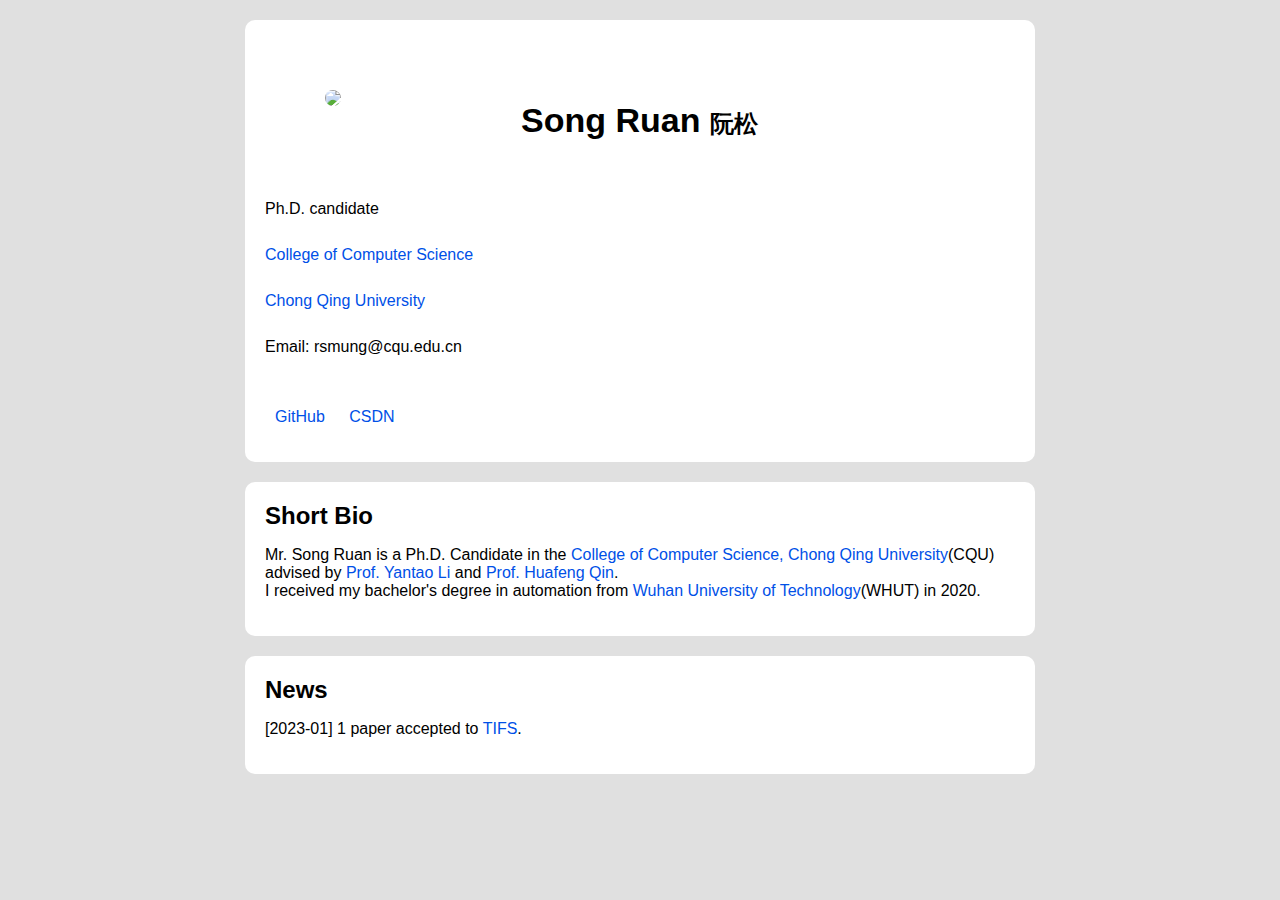
==== index.html @ ff64e6d9 "Update index.html" ====
<!DOCTYPE html>
<html lang="en">
<head>
    <meta charset="UTF-8">
    <title>Song Ruan - Homepage</title>
</head>

<link rel="stylesheet" type="text/css" href="myGlobalStyle.css">

<style>
  #sidebar{
    margin-left: 60px;
    margin-right: 180px;
    border: solid 0 black;
    float: left;
    margin-bottom: 0;
  }
  #bio{
    margin-top: 20px;
    /*text-align: center;*/
  }
  #me{
    border: 0 solid black;
    margin-bottom: 50px;
    border-radius: 10px;
  }
</style>

<body>

<div class="headerpage"></div>

<div class="container">
  <div id="sidebar">
    <img src="./images/ruansong_profile.jpg" vspace="50 px" width="250 px" id="me" itemprop="photo">
  </div>
  <div id="bio">
    <br>

    <h1>
      <span itemprop="name">Song Ruan <font size="5">阮松</font> </span>
    </h1>

    <br>

    <p style="line-height:23px;">
      Ph.D. candidate
      <br>
      <br>
      <a href="http://www.cs.cqu.edu.cn/ENGLISH/Home.htm" target="_blank">College of Computer Science</a>
      <br>
      <br>
      <a href="http://english.cqu.edu.cn/" target="_blank">Chong Qing University</a>
      <br>
      <br>
      Email: rsmung@cqu.edu.cn
      <br>
    </p>

    <br>

    <p class="external">
<!--      <a class="first">Google Scholar</a>-->
      <a href="https://github.com/RSMung" target="_blank">GitHub</a>
      <a href="https://blog.csdn.net/lvdoujack" target="_blank">CSDN</a>
    </p>
  </div>
</div>

<div class="container">
  <h2>Short Bio</h2>
  <p>
    Mr. Song Ruan is a Ph.D. Candidate
    in the<a href="http://www.cs.cqu.edu.cn/ENGLISH/Home.htm" target="_blank"> College of Computer Science, Chong Qing University</a>(CQU)
    advised by <a href="http://www.cs.cqu.edu.cn/info/1352/4237.htm" target="_blank">Prof. Yantao Li</a>
    and <a href="https://scsie2014.ctbu.edu.cn/info/1075/4027.htm" target="_blank">Prof. Huafeng Qin</a>.
    <br>
    I received my bachelor's degree in automation from <a href="http://english.whut.edu.cn/" target="_blank">Wuhan University of Technology</a>(WHUT) in 2020.
  </p>
</div>

<div class="container">
  <h2>
    News
<!--    <small><a href="https://twitter.com/liuziwei7">[Twitter]</a></small>-->
  </h2>
  <p>
    [2023-01] 1 paper accepted to <a href="https://ieeexplore.ieee.org/document/10041181" target="_blank">TIFS</a>.
</div>

<div class="footerpage"></div>

<script src="https://how2j.cn/study/jquery.min.js"></script>
<script>
  $(function(){
    /*
     * 公共部分
     * 导航栏
     */
    $(".headerpage").load("header.html");
    $(".footerpage").load("footer.html");
  });
</script>

</body>
</html>
---- myGlobalStyle.css ----
body{
    background-color: rgb(224, 224, 224);
    padding: 0;
    font-family: Arial,serif;
    font-size: 16px;
}

.container{
    width: 750px;
    margin: 20px auto;
    background-color: #fff;
    border-radius: 10px;
    padding: 20px;
    clear: both;
}

p { font-size : 16px; }
h1 { font-size : 34px;}
h2 { font-size : 24px; margin : 0; padding : 0; }
h3 { font-size : 18px; margin : 8px; padding : 0; }
a { text-decoration : none; }
a:hover { text-decoration : underline; }
a, a:visited { color : #0050e7; }
.external a { margin : 0 10px; }
.external a.first { margin : 0 10px 0 0; }
.publogo { width: 250px; margin-right : 20px; float : left; border : 0;}
.publication { clear : left; padding-bottom : 0px; }
.publication p { height : 100px; padding-top : 5px;}
.publication strong a { color : #0000A0; }
.publication .links { position : relative; top : 15px }
.publication .links a { margin-right : 20px; }
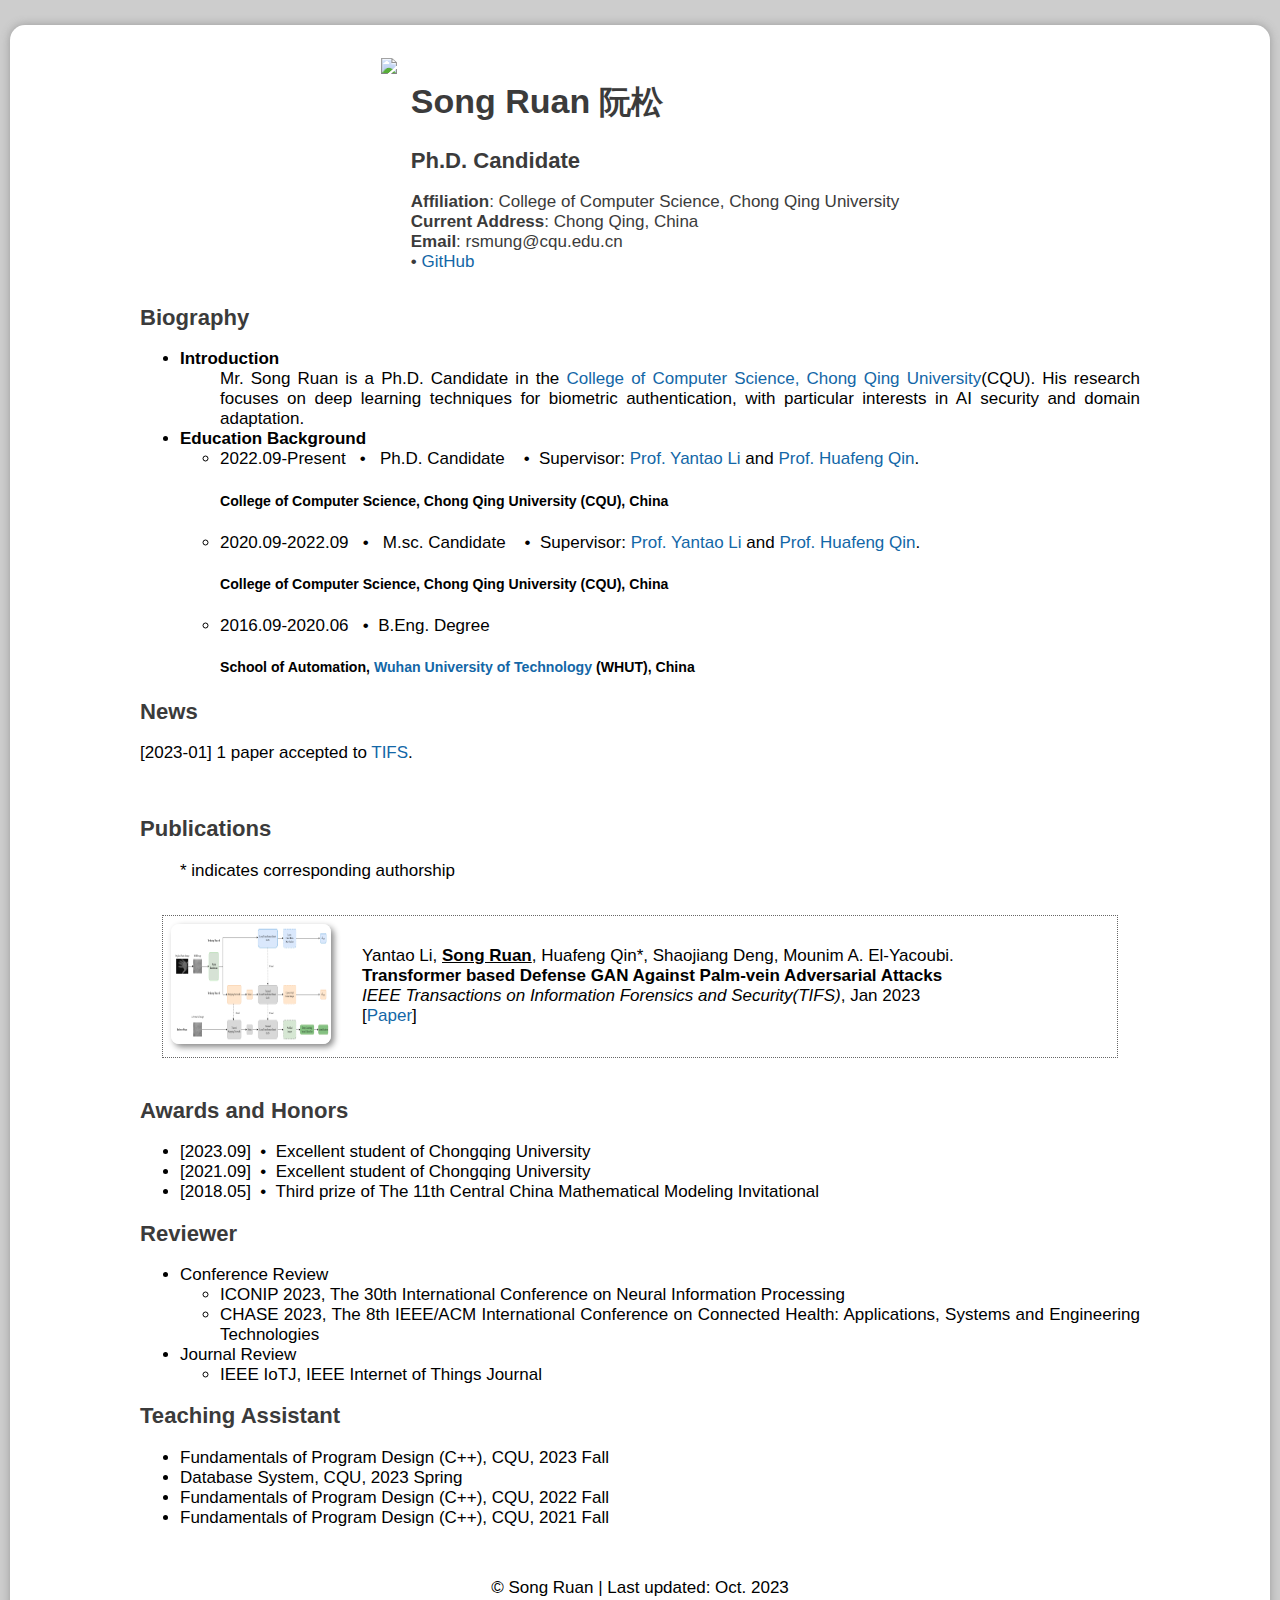
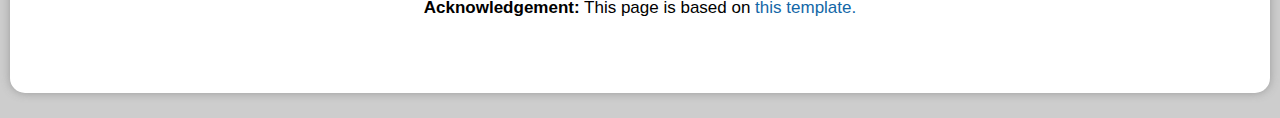
==== commit 614fe252: "update paper picture" ====
--- a/index.html
+++ b/index.html
@@ -1,106 +1,246 @@
+
+
 <!DOCTYPE html>
-<html lang="en">
-<head>
-    <meta charset="UTF-8">
-    <title>Song Ruan - Homepage</title>
+<!--
+Resume
+-->
+<html xmlns="http://www.w3.org/1999/xhtml"><head>
+    <meta http-equiv="Content-Type" content="text/html; charset=UTF-8">
+<title>Song Ruan</title>
+
+<script src="https://how2j.cn/study/js/jquery/2.0.0/jquery.min.js"></script>
+<link href="https://how2j.cn/study/css/bootstrap/3.3.6/bootstrap.min.css" rel="stylesheet">
+<script src="https://how2j.cn/study/js/bootstrap/3.3.6/bootstrap.min.js"></script>
+<style type="text/css">
+ /*@import url("http://fonts.googleapis.com/css?family=Source+Sans+Pro:300,300italic,600,600italic");*/
+
+
+body
+{
+	font-family: 'Source Sans Pro', sans-serif;
+    background-color : #CDCDCD;
+    font-size: 17px;
+}
+    .content
+	{
+    		width : 1200px;
+    		padding : 25px 30px;
+    		margin : 25px auto;
+    		background-color : #fff;
+    		box-shadow: 0px 0px 10px #999;
+    		border-radius: 15px;
+	}
+	table
+	{
+		padding: 5px;
+	}
+
+	table.pub_table,td.pub_td1,td.pub_td2
+	{
+		padding: 8px;
+		width: 1000px;
+        border-collapse: separate;
+        border-spacing: 15px;
+        margin-top: -5px;
+	}
+
+	td.pub_td1
+	{
+		width:50px;
+	}
+    td.pub_td1 img
+    {
+        height:120px;
+        width: 160px;
+    }
+
+	div#container
+	{
+		margin-left: auto;
+		margin-right: auto;
+		width: 1000px;
+		text-align: justify;
+		position: relative;
+		background-color: #FFF;
+	}
+	div#DocInfo
+	{
+		color: #3B3B3B;
+		height: 158px;
+	}
+	h4,h3,h2,h1
+	{
+		color: #3B3B3B;
+	}
+	h2
+	{
+		font-size:130%;
+	}
+	p
+	{
+		color: #5B5B5B;
+		margin-bottom: 50px;
+	}
+	p.caption
+	{
+		color: #9B9B9B;
+		text-align: left;
+		width: 600px;
+	}
+	p.caption2
+	{
+		color: #9B9B9B;
+		text-align: left;
+		width: 800px;
+	}
+	#header_img
+	{
+		position: absolute;
+		top: 0px; right: 0px;
+    }
+	a:link,a:visited
+	{
+		color: #1367a7;
+		text-decoration: none;
+	}
+
+    table.pub_table tr {
+        outline: thin dotted #666666;
+    }
+    .papericon {
+        border-radius: 8px;
+        -moz-box-shadow: 3px 3px 6px #888;
+        -webkit-box-shadow: 3px 3px 6px #888;
+        box-shadow: 3px 3px 6px #888;
+    }
+</style>
 </head>
 
-<link rel="stylesheet" type="text/css" href="myGlobalStyle.css">
-
-<style>
-  #sidebar{
-    margin-left: 60px;
-    margin-right: 180px;
-    border: solid 0 black;
-    float: left;
-    margin-bottom: 0;
-  }
-  #bio{
-    margin-top: 20px;
-    /*text-align: center;*/
-  }
-  #me{
-    border: 0 solid black;
-    margin-bottom: 50px;
-    border-radius: 10px;
-  }
-</style>
 
 <body>
-
-<div class="headerpage"></div>
-
-<div class="container">
-  <div id="sidebar">
-    <img src="./images/ruansong_profile.jpg" vspace="50 px" width="250 px" id="me" itemprop="photo">
-  </div>
-  <div id="bio">
-    <br>
-
-    <h1>
-      <span itemprop="name">Song Ruan <font size="5">阮松</font> </span>
-    </h1>
-
-    <br>
-
-    <p style="line-height:23px;">
-      Ph.D. candidate
-      <br>
-      <br>
-      <a href="http://www.cs.cqu.edu.cn/ENGLISH/Home.htm" target="_blank">College of Computer Science</a>
-      <br>
-      <br>
-      <a href="http://english.cqu.edu.cn/" target="_blank">Chong Qing University</a>
-      <br>
-      <br>
-      Email: rsmung@cqu.edu.cn
-      <br>
-    </p>
-
-    <br>
-
-    <p class="external">
-<!--      <a class="first">Google Scholar</a>-->
-      <a href="https://github.com/RSMung" target="_blank">GitHub</a>
-      <a href="https://blog.csdn.net/lvdoujack" target="_blank">CSDN</a>
-    </p>
-  </div>
-</div>
-
-<div class="container">
-  <h2>Short Bio</h2>
-  <p>
-    Mr. Song Ruan is a Ph.D. Candidate
-    in the<a href="http://www.cs.cqu.edu.cn/ENGLISH/Home.htm" target="_blank"> College of Computer Science, Chong Qing University</a>(CQU)
-    advised by <a href="http://www.cs.cqu.edu.cn/info/1352/4237.htm" target="_blank">Prof. Yantao Li</a>
-    and <a href="https://scsie2014.ctbu.edu.cn/info/1075/4027.htm" target="_blank">Prof. Huafeng Qin</a>.
-    <br>
-    I received my bachelor's degree in automation from <a href="http://english.whut.edu.cn/" target="_blank">Wuhan University of Technology</a>(WHUT) in 2020.
-  </p>
-</div>
-
-<div class="container">
-  <h2>
-    News
-<!--    <small><a href="https://twitter.com/liuziwei7">[Twitter]</a></small>-->
-  </h2>
-  <p>
-    [2023-01] 1 paper accepted to <a href="https://ieeexplore.ieee.org/document/10041181" target="_blank">TIFS</a>.
-</div>
-
-<div class="footerpage"></div>
-
-<script src="https://how2j.cn/study/jquery.min.js"></script>
-<script>
-  $(function(){
-    /*
-     * 公共部分
-     * 导航栏
-     */
-    $(".headerpage").load("header.html");
-    $(".footerpage").load("footer.html");
-  });
-</script>
-
-</body>
+<div class="content">
+	<div id="container">
+		<div align="center">
+			<table>
+			<tbody><tr>
+			<td><img id="myPicture" src="images/ruansong_profile.jpg" style="float:left; padding-right:10px" height="200px"></td>
+			<td>
+			<div id="DocInfo">
+				<h1><strong>Song Ruan</strong><font size="6"> 阮松</font></h1>
+				<h2>Ph.D. Candidate</h2>
+				<strong>Affiliation</strong>: College of Computer Science, Chong Qing University<br />
+				<strong>Current Address</strong>: Chong Qing, China<br />
+				<strong>Email</strong>: rsmung@cqu.edu.cn<br />
+		<!--							<a href="https://scholar.google.com/citations?user=xdYS1e0AAAAJ&hl=zh-CN">Google Scholar</a>-->
+		<!--							&bull; <a href="https://www.semanticscholar.org/author/Zehui-Liao/2028786413">Semantic Scholar</a>-->
+				&bull; <a href="https://github.com/RSMung">GitHub</a>
+			</div><br>
+			</td>
+			</tr>
+			</tbody>
+			</table>
+		</div>
+
+		<br>
+
+		<h2><strong>Biography</strong></h2>
+		<ul>
+			<li><strong>Introduction</strong></li>
+			<ul>
+				Mr. Song Ruan is a Ph.D. Candidate
+				in the<a href="http://www.cs.cqu.edu.cn/ENGLISH/Home.htm" target="_blank"> College of Computer Science, Chong Qing University</a>(CQU).
+				His research focuses on deep learning techniques for biometric authentication, with particular interests in AI security and domain adaptation.
+				<br>
+			</ul>
+			<li><strong>Education Background</strong></li>
+			<ul>
+				<li>2022.09-Present &nbsp; &bull;&nbsp;&nbsp; Ph.D. Candidate &nbsp;  &nbsp;&bull;&nbsp; Supervisor: <a href="http://www.cs.cqu.edu.cn/info/1352/4237.htm" target="_blank">Prof. Yantao Li</a> and <a href="https://scsie2014.ctbu.edu.cn/info/1075/4027.htm" target="_blank">Prof. Huafeng Qin</a>.<br></li>
+				<h5>College of Computer Science, Chong Qing University (CQU), China</h5>
+				<li>2020.09-2022.09 &nbsp; &bull;&nbsp;&nbsp; M.sc. Candidate &nbsp;  &nbsp;&bull;&nbsp; Supervisor: <a href="http://www.cs.cqu.edu.cn/info/1352/4237.htm" target="_blank">Prof. Yantao Li</a> and <a href="https://scsie2014.ctbu.edu.cn/info/1075/4027.htm" target="_blank">Prof. Huafeng Qin</a>.<br></li>
+				<h5>College of Computer Science, Chong Qing University (CQU), China</h5>
+				<li>2016.09-2020.06 &nbsp; &bull;&nbsp; B.Eng. Degree</li>
+					<h5>School of Automation, <a href="http://english.whut.edu.cn/" target="_blank">Wuhan University of Technology</a> (WHUT), China</h5>
+			</ul>
+		<!--		<li><strong>Internship Experience</strong></li>-->
+		<!--			<ul>-->
+		<!--			<li></li>-->
+		<!--			</ul>-->
+		</ul>
+
+		<h2><strong>News</strong></h2>
+		<div style="height: 35px; overflow: auto;">
+			<li>[2023-01] 1 paper accepted to <a href="https://ieeexplore.ieee.org/document/10041181" target="_blank">TIFS</a>.</li>
+			</ul>
+		</div>
+
+		<br>
+
+		<h2><strong>Publications </strong></h2>
+		<ul>
+			* indicates corresponding authorship
+		</ul>
+		<table class="pub_table" >
+			<tbody>
+				<tr>
+					<td class="pub_td1"><img src="images/TIFS2023-3.png" class="papericon"></td>
+					<td class="pub_td2">
+						Yantao Li, <u><strong>Song Ruan</strong></u>, Huafeng Qin*, Shaojiang Deng, Mounim A. El-Yacoubi.<br>
+						<b>Transformer based Defense GAN Against Palm-vein Adversarial Attacks</b><br>
+						 <i>IEEE Transactions on Information Forensics and Security(TIFS)</i>, Jan 2023<br>
+						[<a href="https://ieeexplore.ieee.org/document/10041181" target="_blank">Paper</a>]
+	<!--					, <a href="https://github.com/axz520/URL">Code</a>-->
+					</td>
+				</tr>
+			</tbody>
+		</table>
+
+
+<!--	<h2><strong>Patents</strong></h2>-->
+<!--        <ul>-->
+<!--			<li>Yong Xia, <u>Zehui Liao</u>, and Yutong Xie. A Medical Image Classification Method for Learning with Ambiguously-labeled Data. Chinese Patent ZL202110203910.X, issued on 2022/11/29.</li>-->
+<!--		</ul>-->
+
+		<h2><strong>Awards and Honors</strong></h2>
+		<ul>
+			<li>[2023.09]  &nbsp;&bull;&nbsp; Excellent student of Chongqing University </li>
+			<li>[2021.09]  &nbsp;&bull;&nbsp; Excellent student of Chongqing University </li>
+			<li>[2018.05]  &nbsp;&bull;&nbsp; Third prize of The 11th Central China Mathematical Modeling Invitational </li>
+		</ul>
+
+		<h2><strong>Reviewer</strong></h2>
+		<ul>
+			<li>Conference Review</li>
+			<ul>
+				<li>ICONIP 2023, The 30th International Conference on Neural Information Processing</li>
+				<li>CHASE 2023, The 8th IEEE/ACM International Conference on Connected Health: Applications, Systems and Engineering Technologies</li>
+			</ul>
+			<li>Journal Review</li>
+			<ul>
+				<li>
+					IEEE IoTJ, IEEE Internet of Things Journal
+				</li>
+			</ul>
+		</ul>
+
+		<h2><strong>Teaching Assistant</strong></h2>
+		<ul>
+			<li>Fundamentals of Program Design (C++), CQU, 2023 Fall</li>
+			<li>Database System, CQU, 2023 Spring</li>
+			<li>Fundamentals of Program Design (C++), CQU, 2022 Fall</li>
+			<li>Fundamentals of Program Design (C++), CQU, 2021 Fall</li>
+		</ul>
+
+		<p>
+			<div align="center">
+	<!--			<td><div id="clustrmaps-widget" style="width:40%">-->
+	<!--			<script type="text/javascript" id="clustrmaps" src="//clustrmaps.com/map_v2.js?d=3oEqJsYfiOcdbboZSNw7vF51Tg07i-AMnmtYt_vxKlU&cl=ffffff&w=a"></script>-->
+	<!--			</div></td>-->
+				&copy; Song Ruan | Last updated: Oct. 2023
+					<div class="text">
+						<b>Acknowledgement:</b> This page is based on <a href="https://ycwu1997.github.io/eli/">this template.</a></a>
+					</div>
+			</div>
+		</p>
+	</div>
+</div></body>
 </html>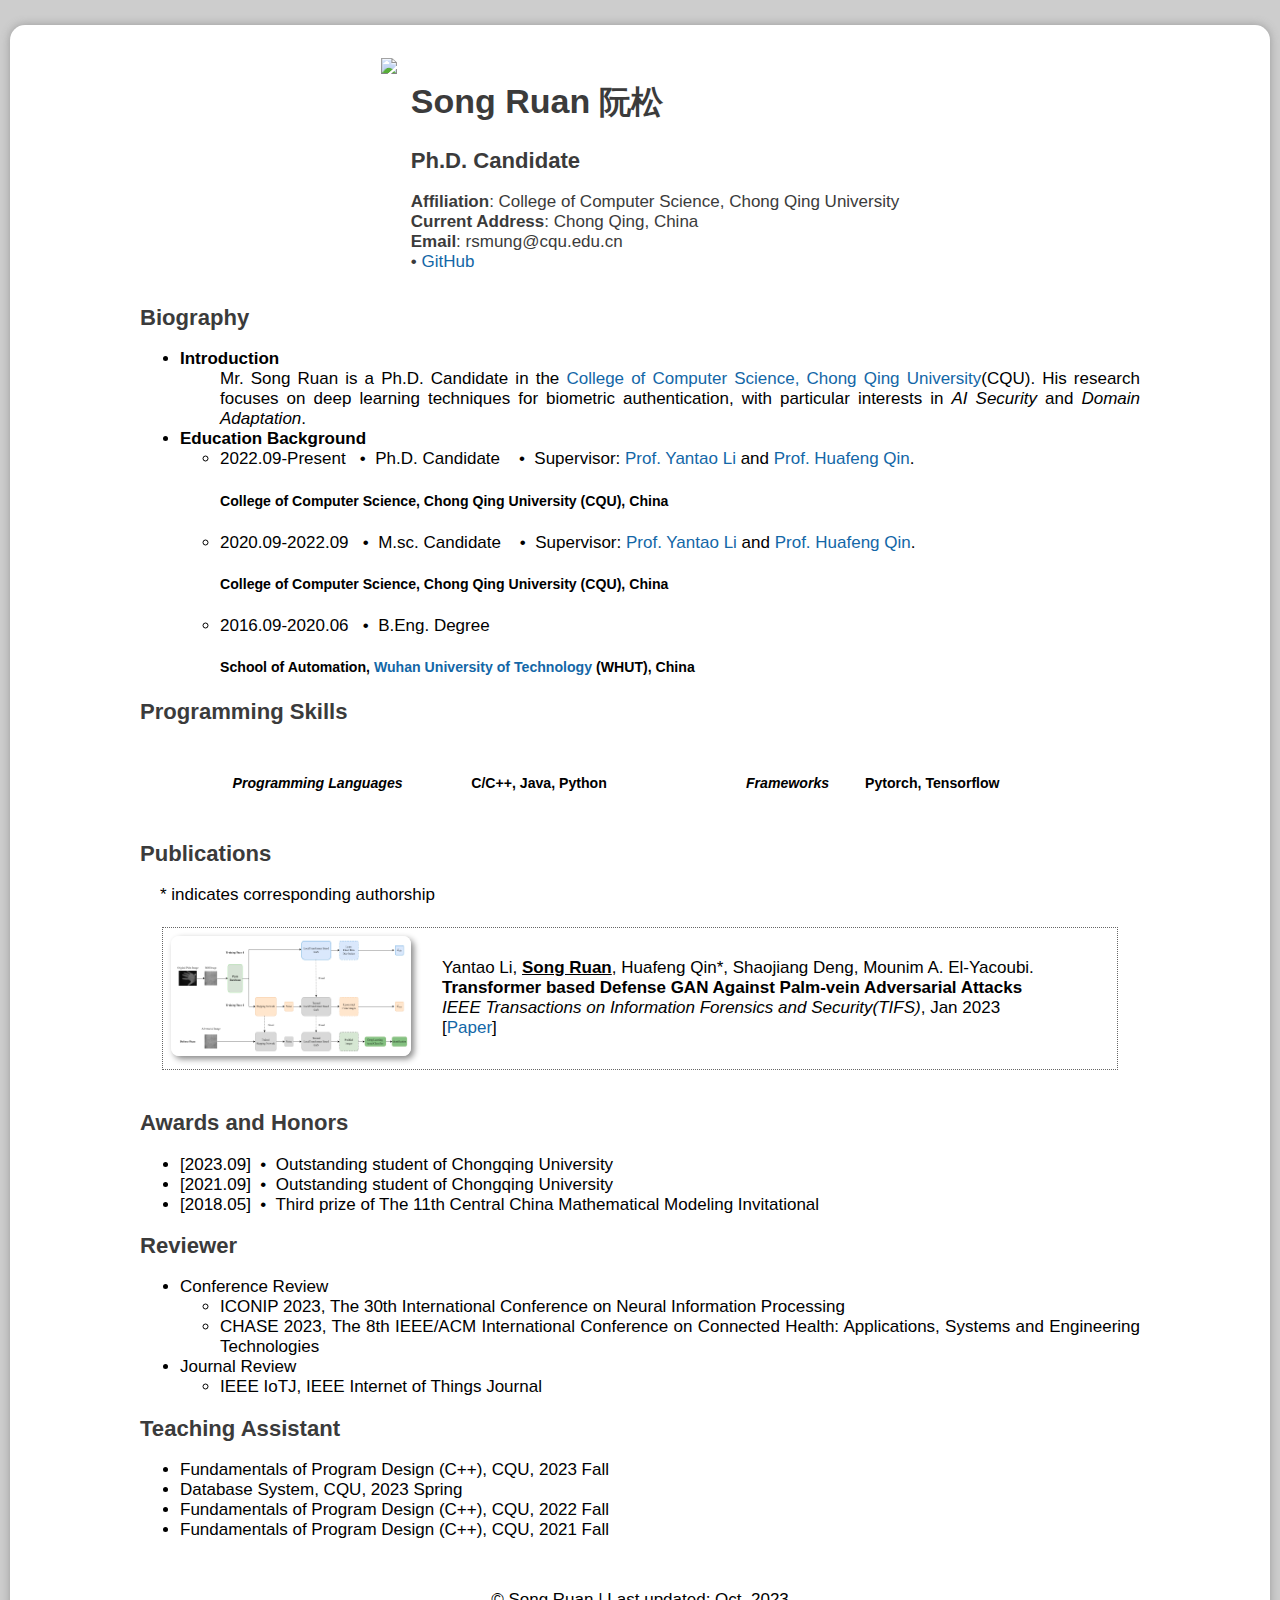
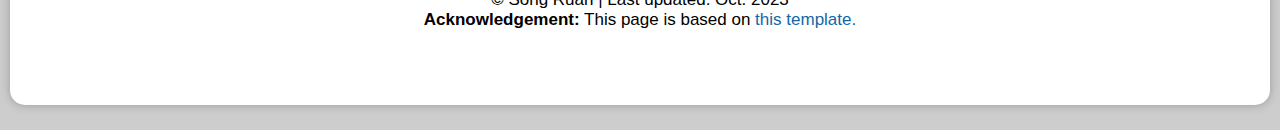
==== commit 531489c0: "Update index.html" ====
--- a/index.html
+++ b/index.html
@@ -41,18 +41,13 @@
 		width: 1000px;
         border-collapse: separate;
         border-spacing: 15px;
-        margin-top: -5px;
+        /*margin-top: -5px;*/
 	}
 
 	td.pub_td1
 	{
 		width:50px;
 	}
-    td.pub_td1 img
-    {
-        height:120px;
-        width: 160px;
-    }
 
 	div#container
 	{
@@ -149,14 +144,14 @@
 			<ul>
 				Mr. Song Ruan is a Ph.D. Candidate
 				in the<a href="http://www.cs.cqu.edu.cn/ENGLISH/Home.htm" target="_blank"> College of Computer Science, Chong Qing University</a>(CQU).
-				His research focuses on deep learning techniques for biometric authentication, with particular interests in AI security and domain adaptation.
+				His research focuses on deep learning techniques for biometric authentication, with particular interests in <i>AI Security</i> and <i>Domain Adaptation</i>.
 				<br>
 			</ul>
 			<li><strong>Education Background</strong></li>
 			<ul>
-				<li>2022.09-Present &nbsp; &bull;&nbsp;&nbsp; Ph.D. Candidate &nbsp;  &nbsp;&bull;&nbsp; Supervisor: <a href="http://www.cs.cqu.edu.cn/info/1352/4237.htm" target="_blank">Prof. Yantao Li</a> and <a href="https://scsie2014.ctbu.edu.cn/info/1075/4027.htm" target="_blank">Prof. Huafeng Qin</a>.<br></li>
+				<li>2022.09-Present &nbsp; &bull;&nbsp; Ph.D. Candidate &nbsp;  &nbsp;&bull;&nbsp; Supervisor: <a href="http://www.cs.cqu.edu.cn/info/1352/4237.htm" target="_blank">Prof. Yantao Li</a> and <a href="https://scsie2014.ctbu.edu.cn/info/1075/4027.htm" target="_blank">Prof. Huafeng Qin</a>.<br></li>
 				<h5>College of Computer Science, Chong Qing University (CQU), China</h5>
-				<li>2020.09-2022.09 &nbsp; &bull;&nbsp;&nbsp; M.sc. Candidate &nbsp;  &nbsp;&bull;&nbsp; Supervisor: <a href="http://www.cs.cqu.edu.cn/info/1352/4237.htm" target="_blank">Prof. Yantao Li</a> and <a href="https://scsie2014.ctbu.edu.cn/info/1075/4027.htm" target="_blank">Prof. Huafeng Qin</a>.<br></li>
+				<li>2020.09-2022.09 &nbsp; &bull;&nbsp; M.sc. Candidate &nbsp;  &nbsp;&bull;&nbsp; Supervisor: <a href="http://www.cs.cqu.edu.cn/info/1352/4237.htm" target="_blank">Prof. Yantao Li</a> and <a href="https://scsie2014.ctbu.edu.cn/info/1075/4027.htm" target="_blank">Prof. Huafeng Qin</a>.<br></li>
 				<h5>College of Computer Science, Chong Qing University (CQU), China</h5>
 				<li>2016.09-2020.06 &nbsp; &bull;&nbsp; B.Eng. Degree</li>
 					<h5>School of Automation, <a href="http://english.whut.edu.cn/" target="_blank">Wuhan University of Technology</a> (WHUT), China</h5>
@@ -167,22 +162,34 @@
 		<!--			</ul>-->
 		</ul>
 
-		<h2><strong>News</strong></h2>
-		<div style="height: 35px; overflow: auto;">
-			<li>[2023-01] 1 paper accepted to <a href="https://ieeexplore.ieee.org/document/10041181" target="_blank">TIFS</a>.</li>
-			</ul>
-		</div>
-
-		<br>
+<!--		<h2><strong>News</strong></h2>-->
+<!--		<div style="height: 35px; overflow: auto;">-->
+<!--			<li>[2023-01] 1 paper accepted to <a href="https://ieeexplore.ieee.org/document/10041181" target="_blank">TIFS</a>.</li>-->
+<!--			</ul>-->
+<!--		</div>-->
+
+		<h2><strong>Programming Skills</strong></h2>
+		<table style="width:950px; margin-left: 20px; ">
+<!--			<tr>-->
+<!--				<td rowspan="2" style="text-align: center"><h5><i><strong>Programming<br>Languages</strong></i></h5></td>-->
+<!--				<td rowspan="2"><h5>C/C++, Java, Python</h5></td>-->
+<!--				<td rowspan="2" style="text-align: center"><h5><i><strong>Frameworks</strong></i></h5></td>-->
+<!--				<td rowspan="2"><h5>Pytorch, Tensorflow</h5></td>-->
+<!--			</tr>-->
+			<tr>
+				<td style="text-align: center"><h5><i><strong>Programming Languages</strong></i></h5></td>
+				<td><h5>C/C++, Java, Python</h5></td>
+				<td style="text-align: center"><h5><i><strong>Frameworks</strong></i></h5></td>
+				<td><h5>Pytorch, Tensorflow</h5></td>
+			</tr>
+		</table>
 
 		<h2><strong>Publications </strong></h2>
-		<ul>
-			* indicates corresponding authorship
-		</ul>
+		<div style="margin-left: 20px">* indicates corresponding authorship</div>
 		<table class="pub_table" >
 			<tbody>
 				<tr>
-					<td class="pub_td1"><img src="images/TIFS2023-3.png" class="papericon"></td>
+					<td class="pub_td1"><img width="240px" height="120px" src="images/TIFS2023-3.png" class="papericon"></td>
 					<td class="pub_td2">
 						Yantao Li, <u><strong>Song Ruan</strong></u>, Huafeng Qin*, Shaojiang Deng, Mounim A. El-Yacoubi.<br>
 						<b>Transformer based Defense GAN Against Palm-vein Adversarial Attacks</b><br>
@@ -202,8 +209,8 @@
 
 		<h2><strong>Awards and Honors</strong></h2>
 		<ul>
-			<li>[2023.09]  &nbsp;&bull;&nbsp; Excellent student of Chongqing University </li>
-			<li>[2021.09]  &nbsp;&bull;&nbsp; Excellent student of Chongqing University </li>
+			<li>[2023.09]  &nbsp;&bull;&nbsp; Outstanding student of Chongqing University </li>
+			<li>[2021.09]  &nbsp;&bull;&nbsp; Outstanding student of Chongqing University </li>
 			<li>[2018.05]  &nbsp;&bull;&nbsp; Third prize of The 11th Central China Mathematical Modeling Invitational </li>
 		</ul>
 
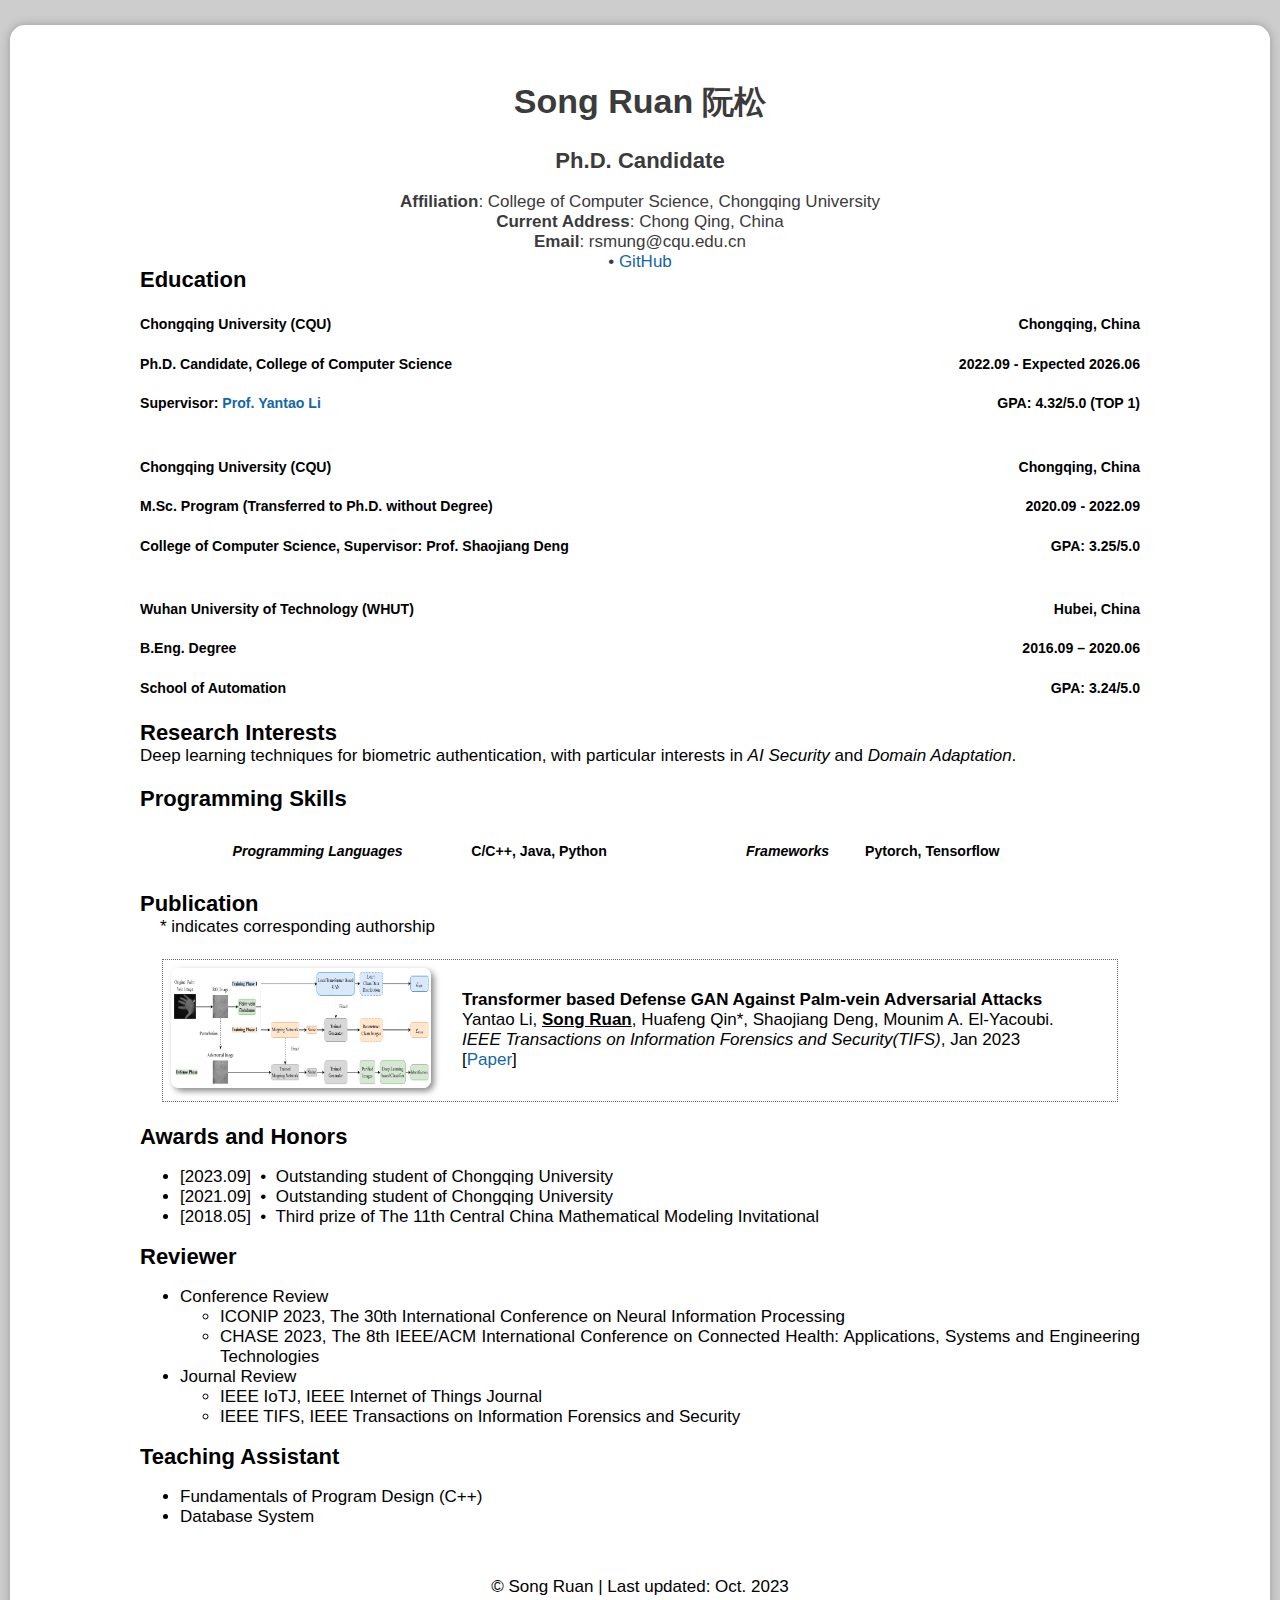
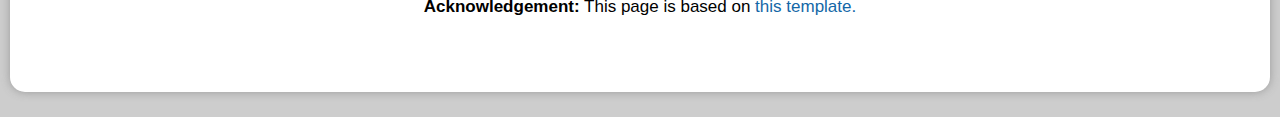
==== commit 97f76269: "update index.html" ====
--- a/index.html
+++ b/index.html
@@ -6,7 +6,7 @@
 -->
 <html xmlns="http://www.w3.org/1999/xhtml"><head>
     <meta http-equiv="Content-Type" content="text/html; charset=UTF-8">
-<title>Song Ruan</title>
+<title>Song Ruan's Homepage</title>
 
 <script src="https://how2j.cn/study/js/jquery/2.0.0/jquery.min.js"></script>
 <link href="https://how2j.cn/study/css/bootstrap/3.3.6/bootstrap.min.css" rel="stylesheet">
@@ -108,6 +108,22 @@
         -webkit-box-shadow: 3px 3px 6px #888;
         box-shadow: 3px 3px 6px #888;
     }
+	.sep_container{
+		/*border: 1px black solid;*/
+		display: flex;
+	}
+	.sep_container_left{
+		flex: 2;
+		text-align: left;
+	}
+ 	.sep_container_right{
+		flex: 1;
+		text-align: right;
+	 }
+	.section_title{
+		font-size: 22px;
+		font-weight: 700;/*加粗*/
+	}
 </style>
 </head>
 
@@ -118,12 +134,12 @@
 		<div align="center">
 			<table>
 			<tbody><tr>
-			<td><img id="myPicture" src="images/ruansong_profile.jpg" style="float:left; padding-right:10px" height="200px"></td>
+<!--			<td><img id="myPicture" src="images/ruansong_profile.jpg" style="float:left; padding-right:10px" height="200px"></td>-->
 			<td>
-			<div id="DocInfo">
+			<div id="DocInfo" align="center">
 				<h1><strong>Song Ruan</strong><font size="6"> 阮松</font></h1>
 				<h2>Ph.D. Candidate</h2>
-				<strong>Affiliation</strong>: College of Computer Science, Chong Qing University<br />
+				<strong>Affiliation</strong>: College of Computer Science, Chongqing University<br />
 				<strong>Current Address</strong>: Chong Qing, China<br />
 				<strong>Email</strong>: rsmung@cqu.edu.cn<br />
 		<!--							<a href="https://scholar.google.com/citations?user=xdYS1e0AAAAJ&hl=zh-CN">Google Scholar</a>-->
@@ -136,31 +152,85 @@
 			</table>
 		</div>
 
-		<br>
-
-		<h2><strong>Biography</strong></h2>
-		<ul>
-			<li><strong>Introduction</strong></li>
-			<ul>
-				Mr. Song Ruan is a Ph.D. Candidate
-				in the<a href="http://www.cs.cqu.edu.cn/ENGLISH/Home.htm" target="_blank"> College of Computer Science, Chong Qing University</a>(CQU).
-				His research focuses on deep learning techniques for biometric authentication, with particular interests in <i>AI Security</i> and <i>Domain Adaptation</i>.
-				<br>
-			</ul>
-			<li><strong>Education Background</strong></li>
-			<ul>
-				<li>2022.09-Present &nbsp; &bull;&nbsp; Ph.D. Candidate &nbsp;  &nbsp;&bull;&nbsp; Supervisor: <a href="http://www.cs.cqu.edu.cn/info/1352/4237.htm" target="_blank">Prof. Yantao Li</a> and <a href="https://scsie2014.ctbu.edu.cn/info/1075/4027.htm" target="_blank">Prof. Huafeng Qin</a>.<br></li>
-				<h5>College of Computer Science, Chong Qing University (CQU), China</h5>
-				<li>2020.09-2022.09 &nbsp; &bull;&nbsp; M.sc. Candidate &nbsp;  &nbsp;&bull;&nbsp; Supervisor: <a href="http://www.cs.cqu.edu.cn/info/1352/4237.htm" target="_blank">Prof. Yantao Li</a> and <a href="https://scsie2014.ctbu.edu.cn/info/1075/4027.htm" target="_blank">Prof. Huafeng Qin</a>.<br></li>
-				<h5>College of Computer Science, Chong Qing University (CQU), China</h5>
-				<li>2016.09-2020.06 &nbsp; &bull;&nbsp; B.Eng. Degree</li>
-					<h5>School of Automation, <a href="http://english.whut.edu.cn/" target="_blank">Wuhan University of Technology</a> (WHUT), China</h5>
-			</ul>
-		<!--		<li><strong>Internship Experience</strong></li>-->
-		<!--			<ul>-->
-		<!--			<li></li>-->
-		<!--			</ul>-->
-		</ul>
+		<div class="section_title">Education</div>
+		<div>
+			<!--Ph.D.-->
+			<div class="sep_container">
+				<div class="sep_container_left"><h5><strong>Chongqing University (CQU)</strong></h5></div>
+				<div class="sep_container_right"><h5>Chongqing, China</h5></div>
+			</div>
+
+			<div class="sep_container">
+				<h5 class="sep_container_left" style=" margin-top: 0;">
+					<strong>Ph.D. Candidate</strong>,  College of Computer Science
+				</h5>
+				<h5 class="sep_container_right" style=" margin-top: 0;">
+					2022.09 - Expected 2026.06
+				</h5>
+			</div>
+
+			<div class="sep_container">
+				<h5 class="sep_container_left" style=" margin-top: 0;">
+					Supervisor: <a href="http://www.cs.cqu.edu.cn/info/1352/4237.htm" target="_blank">Prof. Yantao Li</a>
+				</h5>
+				<h5 class="sep_container_right" style=" margin-top: 0;">
+					GPA: 4.32/5.0 <strong>(TOP 1)</strong>
+				</h5>
+			</div>
+
+			<!--M.Sc-->
+			<div class="sep_container">
+				<div class="sep_container_left"><h5><strong>Chongqing University (CQU)</strong></h5></div>
+				<div class="sep_container_right"><h5>Chongqing, China</h5></div>
+			</div>
+
+			<div class="sep_container">
+				<h5 class="sep_container_left" style=" margin-top: 0;">
+					<strong>M.Sc. Program (Transferred to Ph.D. without Degree)</strong>
+				</h5>
+				<h5 class="sep_container_right" style=" margin-top: 0;">
+					2020.09 - 2022.09
+				</h5>
+			</div>
+
+			<div class="sep_container">
+				<h5 class="sep_container_left" style=" margin-top: 0;">
+					College of Computer Science, Supervisor: Prof. Shaojiang Deng
+				</h5>
+				<h5 class="sep_container_right" style=" margin-top: 0;">
+					GPA: 3.25/5.0
+				</h5>
+			</div>
+
+			<!--bachelor-->
+			<div class="sep_container">
+				<div class="sep_container_left"><h5><strong>Wuhan University of Technology (WHUT)</strong></h5></div>
+				<div class="sep_container_right"><h5>Hubei, China</h5></div>
+			</div>
+
+			<div class="sep_container">
+				<h5 class="sep_container_left" style=" margin-top: 0;">
+					<strong>B.Eng. Degree</strong>
+				</h5>
+				<h5 class="sep_container_right" style=" margin-top: 0;">
+					2016.09 – 2020.06
+				</h5>
+			</div>
+
+			<div class="sep_container">
+				<h5 class="sep_container_left" style=" margin-top: 0;">
+					School of Automation
+				</h5>
+				<h5 class="sep_container_right" style=" margin-top: 0;">
+					GPA: 3.24/5.0
+				</h5>
+			</div>
+		</div>
+
+		<div class="section_title">Research Interests</div>
+		<div>
+			Deep learning techniques for biometric authentication, with particular interests in <i>AI Security</i> and <i>Domain Adaptation</i>.
+		</div>
 
 <!--		<h2><strong>News</strong></h2>-->
 <!--		<div style="height: 35px; overflow: auto;">-->
@@ -168,8 +238,10 @@
 <!--			</ul>-->
 <!--		</div>-->
 
-		<h2><strong>Programming Skills</strong></h2>
-		<table style="width:950px; margin-left: 20px; ">
+		<br>
+
+		<div class="section_title">Programming Skills</div>
+		<table style="width:950px; margin-left: 20px;">
 <!--			<tr>-->
 <!--				<td rowspan="2" style="text-align: center"><h5><i><strong>Programming<br>Languages</strong></i></h5></td>-->
 <!--				<td rowspan="2"><h5>C/C++, Java, Python</h5></td>-->
@@ -184,15 +256,15 @@
 			</tr>
 		</table>
 
-		<h2><strong>Publications </strong></h2>
+		<div class="section_title">Publication</div>
 		<div style="margin-left: 20px">* indicates corresponding authorship</div>
 		<table class="pub_table" >
 			<tbody>
 				<tr>
-					<td class="pub_td1"><img width="240px" height="120px" src="images/TIFS2023-3.png" class="papericon"></td>
+					<td class="pub_td1"><img width="260px" height="120px" src="images/TIFS2023-2.png" class="papericon"></td>
 					<td class="pub_td2">
+						<b>Transformer based Defense GAN Against Palm-vein Adversarial Attacks</b><br>
 						Yantao Li, <u><strong>Song Ruan</strong></u>, Huafeng Qin*, Shaojiang Deng, Mounim A. El-Yacoubi.<br>
-						<b>Transformer based Defense GAN Against Palm-vein Adversarial Attacks</b><br>
 						 <i>IEEE Transactions on Information Forensics and Security(TIFS)</i>, Jan 2023<br>
 						[<a href="https://ieeexplore.ieee.org/document/10041181" target="_blank">Paper</a>]
 	<!--					, <a href="https://github.com/axz520/URL">Code</a>-->
@@ -207,14 +279,14 @@
 <!--			<li>Yong Xia, <u>Zehui Liao</u>, and Yutong Xie. A Medical Image Classification Method for Learning with Ambiguously-labeled Data. Chinese Patent ZL202110203910.X, issued on 2022/11/29.</li>-->
 <!--		</ul>-->
 
-		<h2><strong>Awards and Honors</strong></h2>
+		<div class="section_title">Awards and Honors</div>
 		<ul>
 			<li>[2023.09]  &nbsp;&bull;&nbsp; Outstanding student of Chongqing University </li>
 			<li>[2021.09]  &nbsp;&bull;&nbsp; Outstanding student of Chongqing University </li>
 			<li>[2018.05]  &nbsp;&bull;&nbsp; Third prize of The 11th Central China Mathematical Modeling Invitational </li>
 		</ul>
 
-		<h2><strong>Reviewer</strong></h2>
+		<div class="section_title">Reviewer</div>
 		<ul>
 			<li>Conference Review</li>
 			<ul>
@@ -226,15 +298,16 @@
 				<li>
 					IEEE IoTJ, IEEE Internet of Things Journal
 				</li>
+				<li>
+					IEEE TIFS, IEEE Transactions on Information Forensics and Security
+				</li>
 			</ul>
 		</ul>
 
-		<h2><strong>Teaching Assistant</strong></h2>
+		<div class="section_title">Teaching Assistant</div>
 		<ul>
-			<li>Fundamentals of Program Design (C++), CQU, 2023 Fall</li>
-			<li>Database System, CQU, 2023 Spring</li>
-			<li>Fundamentals of Program Design (C++), CQU, 2022 Fall</li>
-			<li>Fundamentals of Program Design (C++), CQU, 2021 Fall</li>
+			<li>Fundamentals of Program Design (C++)</li>
+			<li>Database System</li>
 		</ul>
 
 		<p>
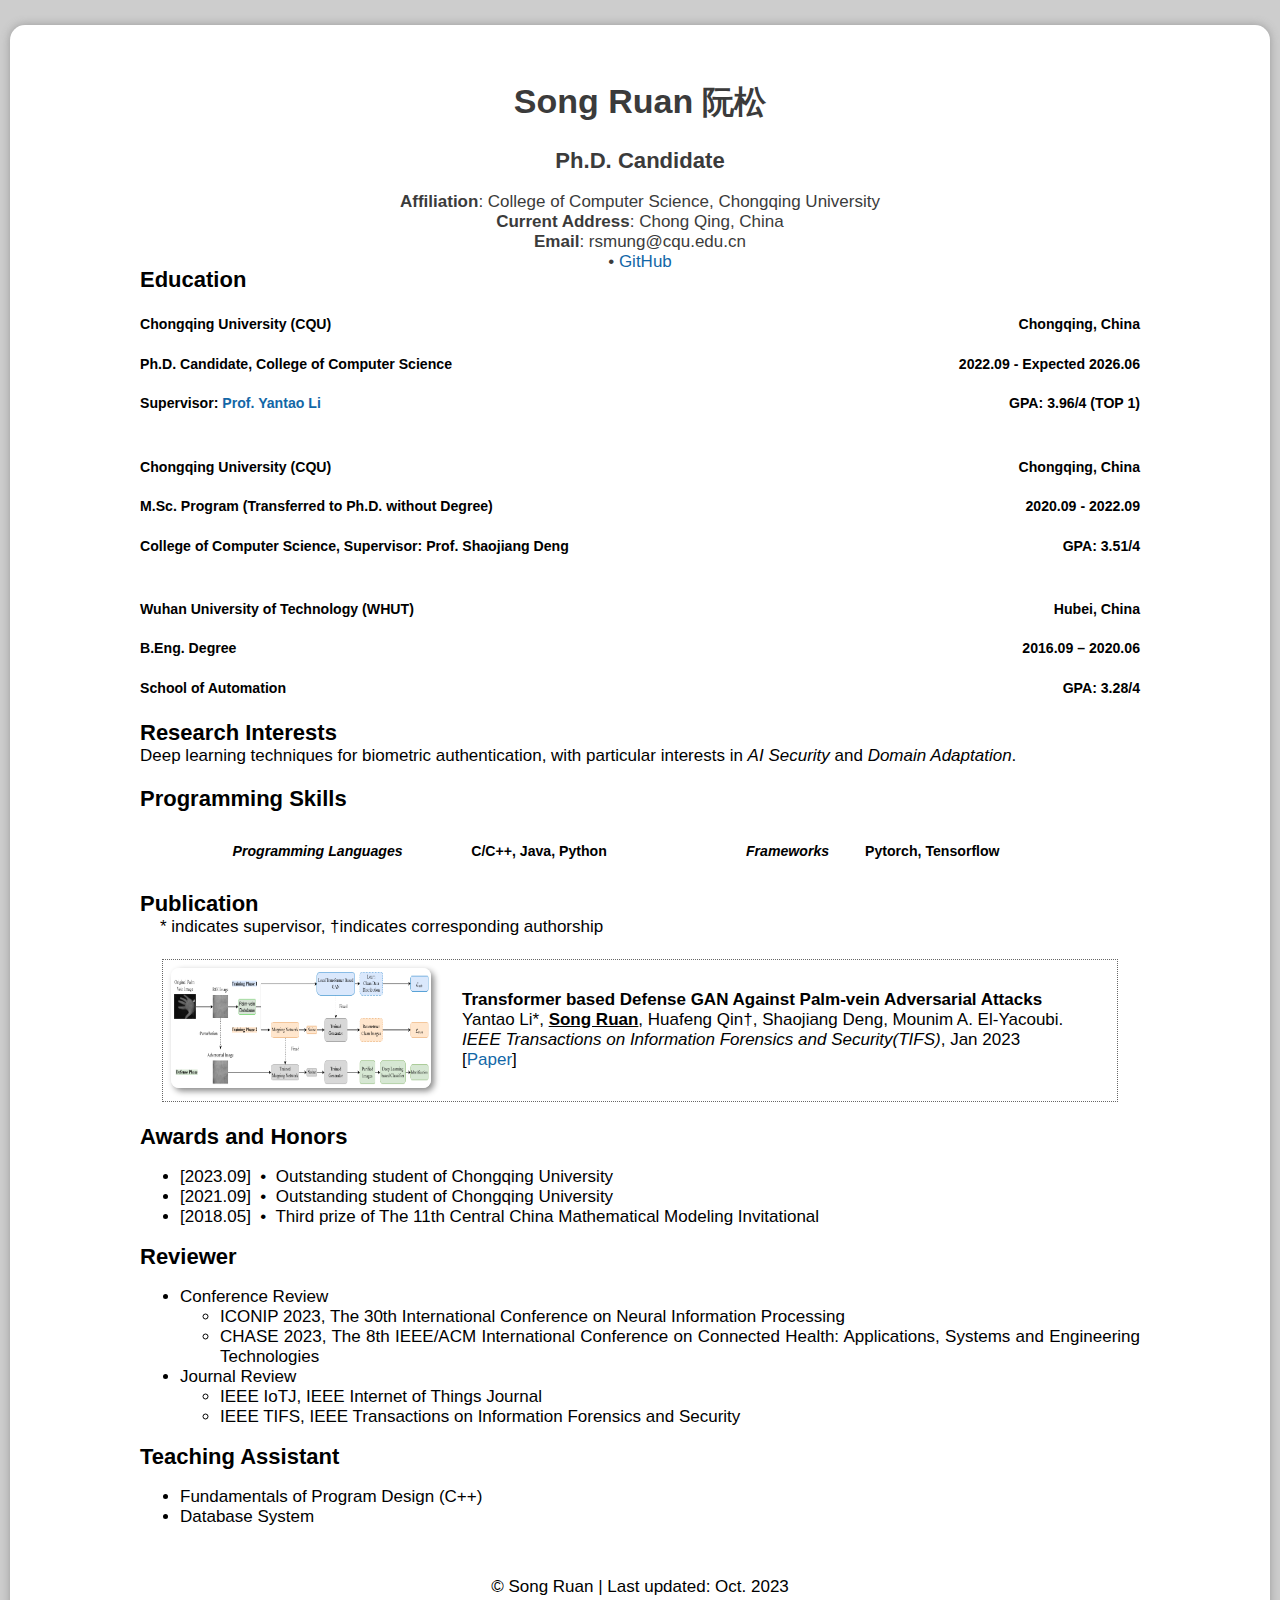
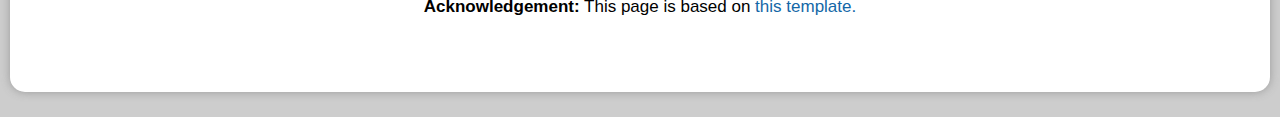
==== commit ea5d1d81: "Update index.html" ====
--- a/index.html
+++ b/index.html
@@ -174,7 +174,8 @@
 					Supervisor: <a href="http://www.cs.cqu.edu.cn/info/1352/4237.htm" target="_blank">Prof. Yantao Li</a>
 				</h5>
 				<h5 class="sep_container_right" style=" margin-top: 0;">
-					GPA: 4.32/5.0 <strong>(TOP 1)</strong>
+<!--					GPA: 4.32/5.0 <strong>(TOP 1)</strong>-->
+					GPA: 3.96/4 <strong>(TOP 1)</strong>
 				</h5>
 			</div>
 
@@ -198,7 +199,8 @@
 					College of Computer Science, Supervisor: Prof. Shaojiang Deng
 				</h5>
 				<h5 class="sep_container_right" style=" margin-top: 0;">
-					GPA: 3.25/5.0
+<!--					GPA: 3.25/5.0-->
+					GPA: 3.51/4
 				</h5>
 			</div>
 
@@ -222,7 +224,8 @@
 					School of Automation
 				</h5>
 				<h5 class="sep_container_right" style=" margin-top: 0;">
-					GPA: 3.24/5.0
+<!--					GPA: 3.24/5.0-->
+					GPA: 3.28/4
 				</h5>
 			</div>
 		</div>
@@ -257,14 +260,14 @@
 		</table>
 
 		<div class="section_title">Publication</div>
-		<div style="margin-left: 20px">* indicates corresponding authorship</div>
+		<div style="margin-left: 20px">* indicates supervisor, &dagger;indicates corresponding authorship</div>
 		<table class="pub_table" >
 			<tbody>
 				<tr>
 					<td class="pub_td1"><img width="260px" height="120px" src="images/TIFS2023-2.png" class="papericon"></td>
 					<td class="pub_td2">
 						<b>Transformer based Defense GAN Against Palm-vein Adversarial Attacks</b><br>
-						Yantao Li, <u><strong>Song Ruan</strong></u>, Huafeng Qin*, Shaojiang Deng, Mounim A. El-Yacoubi.<br>
+						Yantao Li*, <u><strong>Song Ruan</strong></u>, Huafeng Qin&dagger;, Shaojiang Deng, Mounim A. El-Yacoubi.<br>
 						 <i>IEEE Transactions on Information Forensics and Security(TIFS)</i>, Jan 2023<br>
 						[<a href="https://ieeexplore.ieee.org/document/10041181" target="_blank">Paper</a>]
 	<!--					, <a href="https://github.com/axz520/URL">Code</a>-->
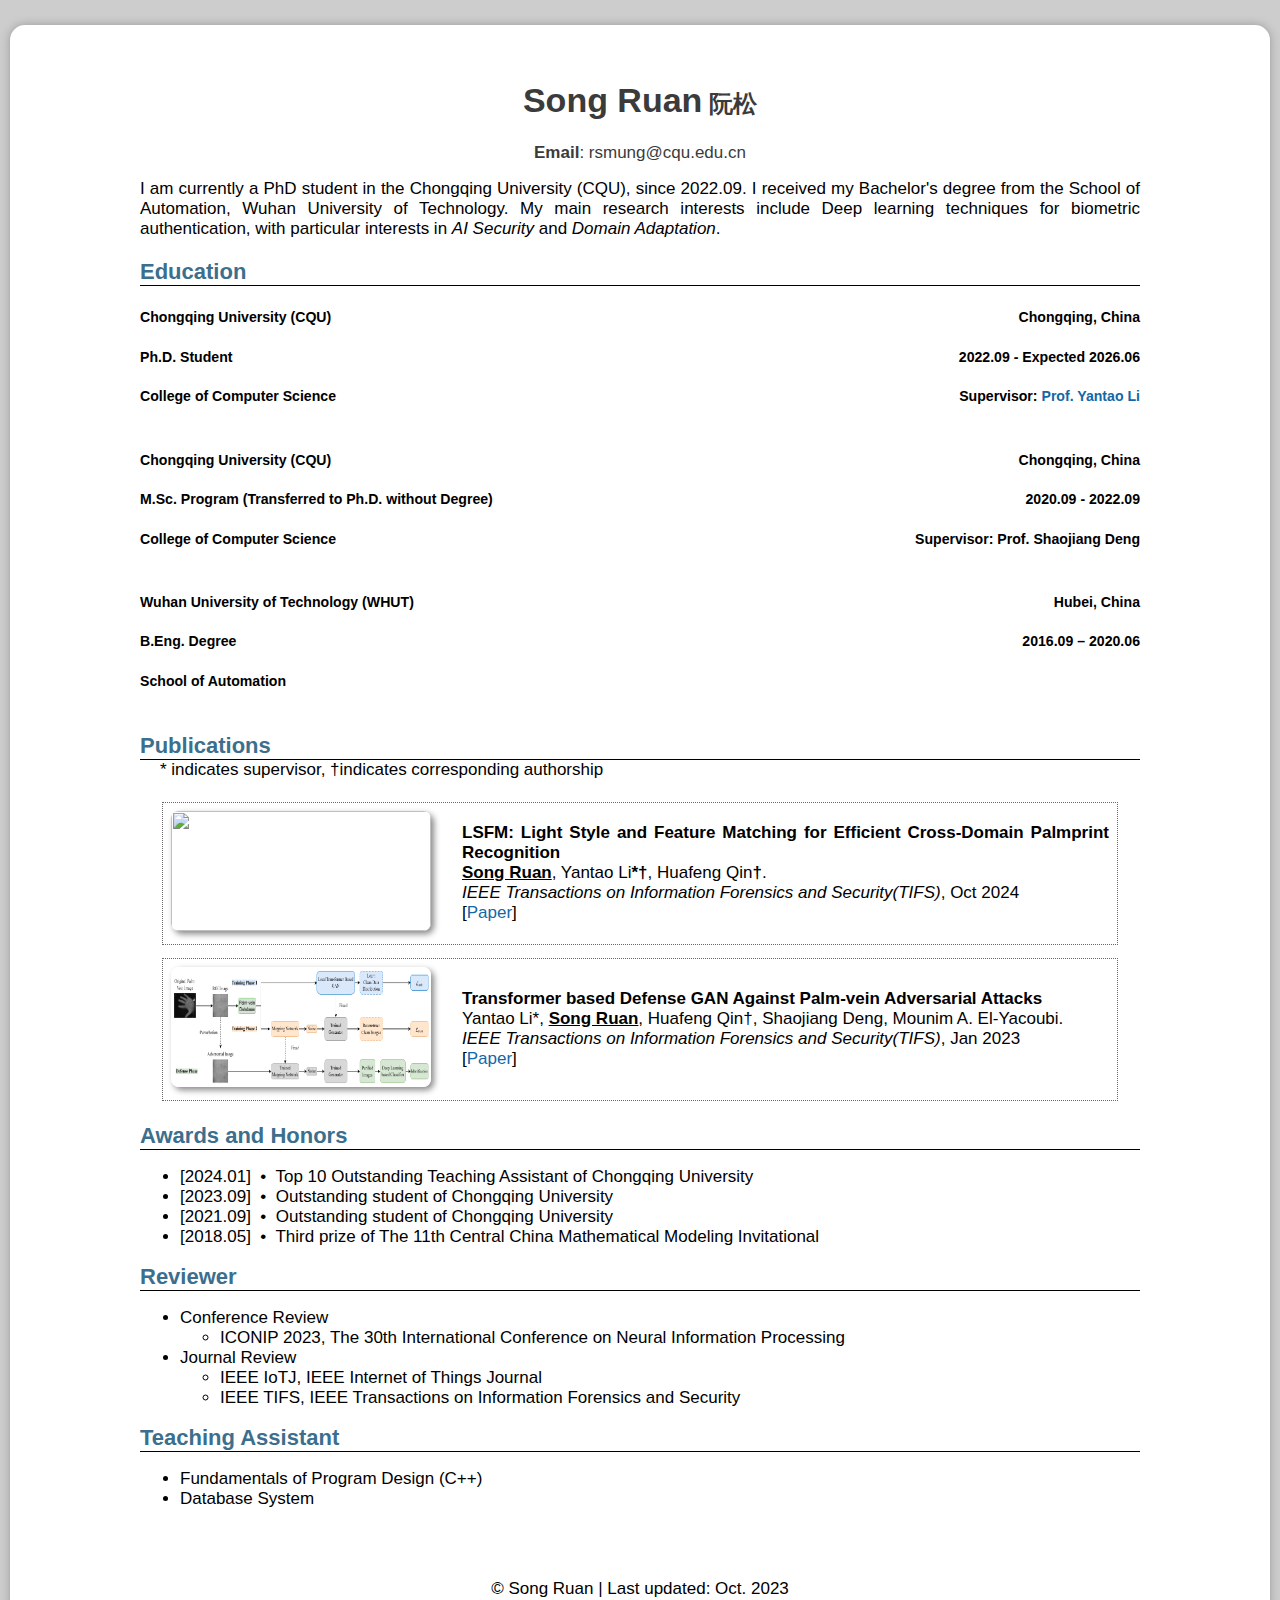
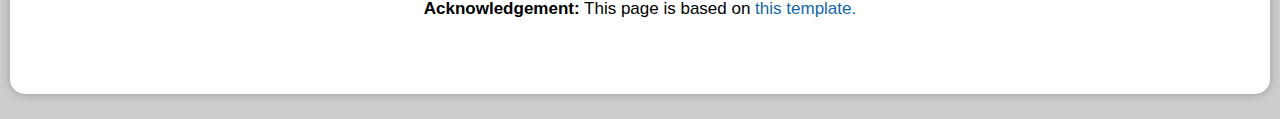
==== commit 17352ca4: "update" ====
--- a/index.html
+++ b/index.html
@@ -61,7 +61,7 @@
 	div#DocInfo
 	{
 		color: #3B3B3B;
-		height: 158px;
+		height: 70px;
 	}
 	h4,h3,h2,h1
 	{
@@ -123,6 +123,7 @@
 	.section_title{
 		font-size: 22px;
 		font-weight: 700;/*加粗*/
+		color: #3C6F8D;
 	}
 </style>
 </head>
@@ -137,22 +138,32 @@
 <!--			<td><img id="myPicture" src="images/ruansong_profile.jpg" style="float:left; padding-right:10px" height="200px"></td>-->
 			<td>
 			<div id="DocInfo" align="center">
-				<h1><strong>Song Ruan</strong><font size="6"> 阮松</font></h1>
-				<h2>Ph.D. Candidate</h2>
-				<strong>Affiliation</strong>: College of Computer Science, Chongqing University<br />
-				<strong>Current Address</strong>: Chong Qing, China<br />
-				<strong>Email</strong>: rsmung@cqu.edu.cn<br />
-		<!--							<a href="https://scholar.google.com/citations?user=xdYS1e0AAAAJ&hl=zh-CN">Google Scholar</a>-->
-		<!--							&bull; <a href="https://www.semanticscholar.org/author/Zehui-Liao/2028786413">Semantic Scholar</a>-->
-				&bull; <a href="https://github.com/RSMung">GitHub</a>
-			</div><br>
+				<h1><strong>Song Ruan</strong><font size="5"> 阮松</font></h1>
+				<strong>Email</strong>: rsmung@cqu.edu.cn
+			</div>
+<!--				<br>-->
 			</td>
 			</tr>
 			</tbody>
 			</table>
 		</div>
+		<br>
+
+
+		<div>
+			I am currently a PhD student in the Chongqing University (CQU), since 2022.09. I received my Bachelor's degree from the School of Automation, Wuhan University of Technology.
+			My main research interests include Deep learning techniques for biometric authentication, with particular interests in <i>AI Security</i> and <i>Domain Adaptation</i>.
+		</div>
+		<br>
+
+		<!--		<h2><strong>News</strong></h2>-->
+		<!--		<div style="height: 35px; overflow: auto;">-->
+		<!--			<li>[2023-01] 1 paper accepted to <a href="https://ieeexplore.ieee.org/document/10041181" target="_blank">TIFS</a>.</li>-->
+		<!--			</ul>-->
+		<!--		</div>-->
 
 		<div class="section_title">Education</div>
+		<div style="border-top: 1px solid black; width: 100%;"></div>
 		<div>
 			<!--Ph.D.-->
 			<div class="sep_container">
@@ -162,7 +173,7 @@
 
 			<div class="sep_container">
 				<h5 class="sep_container_left" style=" margin-top: 0;">
-					<strong>Ph.D. Candidate</strong>,  College of Computer Science
+					<strong>Ph.D. Student</strong>
 				</h5>
 				<h5 class="sep_container_right" style=" margin-top: 0;">
 					2022.09 - Expected 2026.06
@@ -171,12 +182,15 @@
 
 			<div class="sep_container">
 				<h5 class="sep_container_left" style=" margin-top: 0;">
-					Supervisor: <a href="http://www.cs.cqu.edu.cn/info/1352/4237.htm" target="_blank">Prof. Yantao Li</a>
-				</h5>
-				<h5 class="sep_container_right" style=" margin-top: 0;">
-<!--					GPA: 4.32/5.0 <strong>(TOP 1)</strong>-->
-					GPA: 3.96/4 <strong>(TOP 1)</strong>
-				</h5>
+					College of Computer Science
+				</h5>
+				<h5 class="sep_container_right" style=" margin-top: 0;">
+					Supervisor: <a href="https://faculty.cqu.edu.cn/liyantao/en/index.htm" target="_blank">Prof. Yantao Li</a>
+				</h5>
+<!--				<h5 class="sep_container_right" style=" margin-top: 0;">-->
+<!--&lt;!&ndash;					GPA: 4.32/5.0 <strong>(TOP 1)</strong>&ndash;&gt;-->
+<!--					GPA: 3.96/4 <strong>(TOP 1)</strong>-->
+<!--				</h5>-->
 			</div>
 
 			<!--M.Sc-->
@@ -196,12 +210,15 @@
 
 			<div class="sep_container">
 				<h5 class="sep_container_left" style=" margin-top: 0;">
-					College of Computer Science, Supervisor: Prof. Shaojiang Deng
-				</h5>
-				<h5 class="sep_container_right" style=" margin-top: 0;">
-<!--					GPA: 3.25/5.0-->
-					GPA: 3.51/4
-				</h5>
+					College of Computer Science
+				</h5>
+				<h5 class="sep_container_right" style=" margin-top: 0;">
+					Supervisor: Prof. Shaojiang Deng
+				</h5>
+<!--				<h5 class="sep_container_right" style=" margin-top: 0;">-->
+<!--					&lt;!&ndash;					GPA: 3.25/5.0&ndash;&gt;-->
+<!--					GPA: 3.51/4-->
+<!--				</h5>-->
 			</div>
 
 			<!--bachelor-->
@@ -223,54 +240,58 @@
 				<h5 class="sep_container_left" style=" margin-top: 0;">
 					School of Automation
 				</h5>
-				<h5 class="sep_container_right" style=" margin-top: 0;">
-<!--					GPA: 3.24/5.0-->
-					GPA: 3.28/4
-				</h5>
+<!--				<h5 class="sep_container_right" style=" margin-top: 0;">-->
+<!--&lt;!&ndash;					GPA: 3.24/5.0&ndash;&gt;-->
+<!--					GPA: 3.28/4-->
+<!--				</h5>-->
 			</div>
 		</div>
 
-		<div class="section_title">Research Interests</div>
-		<div>
-			Deep learning techniques for biometric authentication, with particular interests in <i>AI Security</i> and <i>Domain Adaptation</i>.
-		</div>
-
-<!--		<h2><strong>News</strong></h2>-->
-<!--		<div style="height: 35px; overflow: auto;">-->
-<!--			<li>[2023-01] 1 paper accepted to <a href="https://ieeexplore.ieee.org/document/10041181" target="_blank">TIFS</a>.</li>-->
-<!--			</ul>-->
-<!--		</div>-->
+
 
 		<br>
 
-		<div class="section_title">Programming Skills</div>
-		<table style="width:950px; margin-left: 20px;">
+<!--		<div class="section_title">Programming Skills</div>-->
+<!--		<div style="border-top: 1px solid black; width: 100%;"></div>-->
+<!--		<table style="width:950px; margin-left: 20px;">-->
+<!--&lt;!&ndash;			<tr>&ndash;&gt;-->
+<!--&lt;!&ndash;				<td rowspan="2" style="text-align: center"><h5><i><strong>Programming<br>Languages</strong></i></h5></td>&ndash;&gt;-->
+<!--&lt;!&ndash;				<td rowspan="2"><h5>C/C++, Java, Python</h5></td>&ndash;&gt;-->
+<!--&lt;!&ndash;				<td rowspan="2" style="text-align: center"><h5><i><strong>Frameworks</strong></i></h5></td>&ndash;&gt;-->
+<!--&lt;!&ndash;				<td rowspan="2"><h5>Pytorch, Tensorflow</h5></td>&ndash;&gt;-->
+<!--&lt;!&ndash;			</tr>&ndash;&gt;-->
 <!--			<tr>-->
-<!--				<td rowspan="2" style="text-align: center"><h5><i><strong>Programming<br>Languages</strong></i></h5></td>-->
-<!--				<td rowspan="2"><h5>C/C++, Java, Python</h5></td>-->
-<!--				<td rowspan="2" style="text-align: center"><h5><i><strong>Frameworks</strong></i></h5></td>-->
-<!--				<td rowspan="2"><h5>Pytorch, Tensorflow</h5></td>-->
+<!--				<td style="text-align: center"><h5><i><strong>Programming Languages</strong></i></h5></td>-->
+<!--				<td><h5>C/C++, Java, Python</h5></td>-->
+<!--				<td style="text-align: center"><h5><i><strong>Frameworks</strong></i></h5></td>-->
+<!--				<td><h5>Pytorch, Tensorflow</h5></td>-->
 <!--			</tr>-->
-			<tr>
-				<td style="text-align: center"><h5><i><strong>Programming Languages</strong></i></h5></td>
-				<td><h5>C/C++, Java, Python</h5></td>
-				<td style="text-align: center"><h5><i><strong>Frameworks</strong></i></h5></td>
-				<td><h5>Pytorch, Tensorflow</h5></td>
-			</tr>
-		</table>
-
-		<div class="section_title">Publication</div>
+<!--		</table>-->
+
+		<div class="section_title">Publications</div>
+		<div style="border-top: 1px solid black; width: 100%;"></div>
 		<div style="margin-left: 20px">* indicates supervisor, &dagger;indicates corresponding authorship</div>
 		<table class="pub_table" >
 			<tbody>
+				<tr>
+					<td class="pub_td1"><img width="260px" height="120px" src="images/LSFM-Method.png" class="papericon"></td>
+					<td class="pub_td2">
+						<b>LSFM: Light Style and Feature Matching for Efficient Cross-Domain Palmprint Recognition</b><br>
+						<u><strong>Song Ruan</strong></u>, Yantao Li<strong>*&dagger;</strong>, Huafeng Qin<strong>&dagger;</strong>.<br>
+						 <i>IEEE Transactions on Information Forensics and Security(TIFS)</i>, Oct 2024<br>
+						[<a href="https://ieeexplore.ieee.org/document/10711952" target="_blank">Paper</a>]
+	<!--					, <a href="https://github.com/axz520/URL">Code</a>-->
+					</td>
+				</tr>
+
 				<tr>
 					<td class="pub_td1"><img width="260px" height="120px" src="images/TIFS2023-2.png" class="papericon"></td>
 					<td class="pub_td2">
 						<b>Transformer based Defense GAN Against Palm-vein Adversarial Attacks</b><br>
 						Yantao Li*, <u><strong>Song Ruan</strong></u>, Huafeng Qin&dagger;, Shaojiang Deng, Mounim A. El-Yacoubi.<br>
-						 <i>IEEE Transactions on Information Forensics and Security(TIFS)</i>, Jan 2023<br>
+						<i>IEEE Transactions on Information Forensics and Security(TIFS)</i>, Jan 2023<br>
 						[<a href="https://ieeexplore.ieee.org/document/10041181" target="_blank">Paper</a>]
-	<!--					, <a href="https://github.com/axz520/URL">Code</a>-->
+						<!--					, <a href="https://github.com/axz520/URL">Code</a>-->
 					</td>
 				</tr>
 			</tbody>
@@ -283,18 +304,21 @@
 <!--		</ul>-->
 
 		<div class="section_title">Awards and Honors</div>
+		<div style="border-top: 1px solid black; width: 100%;"></div>
 		<ul>
+			<li>[2024.01]  &nbsp;&bull;&nbsp; Top 10 Outstanding Teaching Assistant of Chongqing University </li>
 			<li>[2023.09]  &nbsp;&bull;&nbsp; Outstanding student of Chongqing University </li>
 			<li>[2021.09]  &nbsp;&bull;&nbsp; Outstanding student of Chongqing University </li>
 			<li>[2018.05]  &nbsp;&bull;&nbsp; Third prize of The 11th Central China Mathematical Modeling Invitational </li>
 		</ul>
 
 		<div class="section_title">Reviewer</div>
+		<div style="border-top: 1px solid black; width: 100%;"></div>
 		<ul>
 			<li>Conference Review</li>
 			<ul>
 				<li>ICONIP 2023, The 30th International Conference on Neural Information Processing</li>
-				<li>CHASE 2023, The 8th IEEE/ACM International Conference on Connected Health: Applications, Systems and Engineering Technologies</li>
+				<!-- <li>CHASE 2023, The 8th IEEE/ACM International Conference on Connected Health: Applications, Systems and Engineering Technologies</li> -->
 			</ul>
 			<li>Journal Review</li>
 			<ul>
@@ -308,6 +332,7 @@
 		</ul>
 
 		<div class="section_title">Teaching Assistant</div>
+		<div style="border-top: 1px solid black; width: 100%;"></div>
 		<ul>
 			<li>Fundamentals of Program Design (C++)</li>
 			<li>Database System</li>
@@ -315,9 +340,8 @@
 
 		<p>
 			<div align="center">
-	<!--			<td><div id="clustrmaps-widget" style="width:40%">-->
-	<!--			<script type="text/javascript" id="clustrmaps" src="//clustrmaps.com/map_v2.js?d=3oEqJsYfiOcdbboZSNw7vF51Tg07i-AMnmtYt_vxKlU&cl=ffffff&w=a"></script>-->
-	<!--			</div></td>-->
+		<script type="text/javascript" src="//rf.revolvermaps.com/0/0/8.js?i=55reogy0byz&amp;m=7&amp;c=ff0000&amp;cr1=ffffff&amp;f=times_new_roman&amp;l=33&amp;s=300" async="async"></script>
+		<br>
 				&copy; Song Ruan | Last updated: Oct. 2023
 					<div class="text">
 						<b>Acknowledgement:</b> This page is based on <a href="https://ycwu1997.github.io/eli/">this template.</a></a>
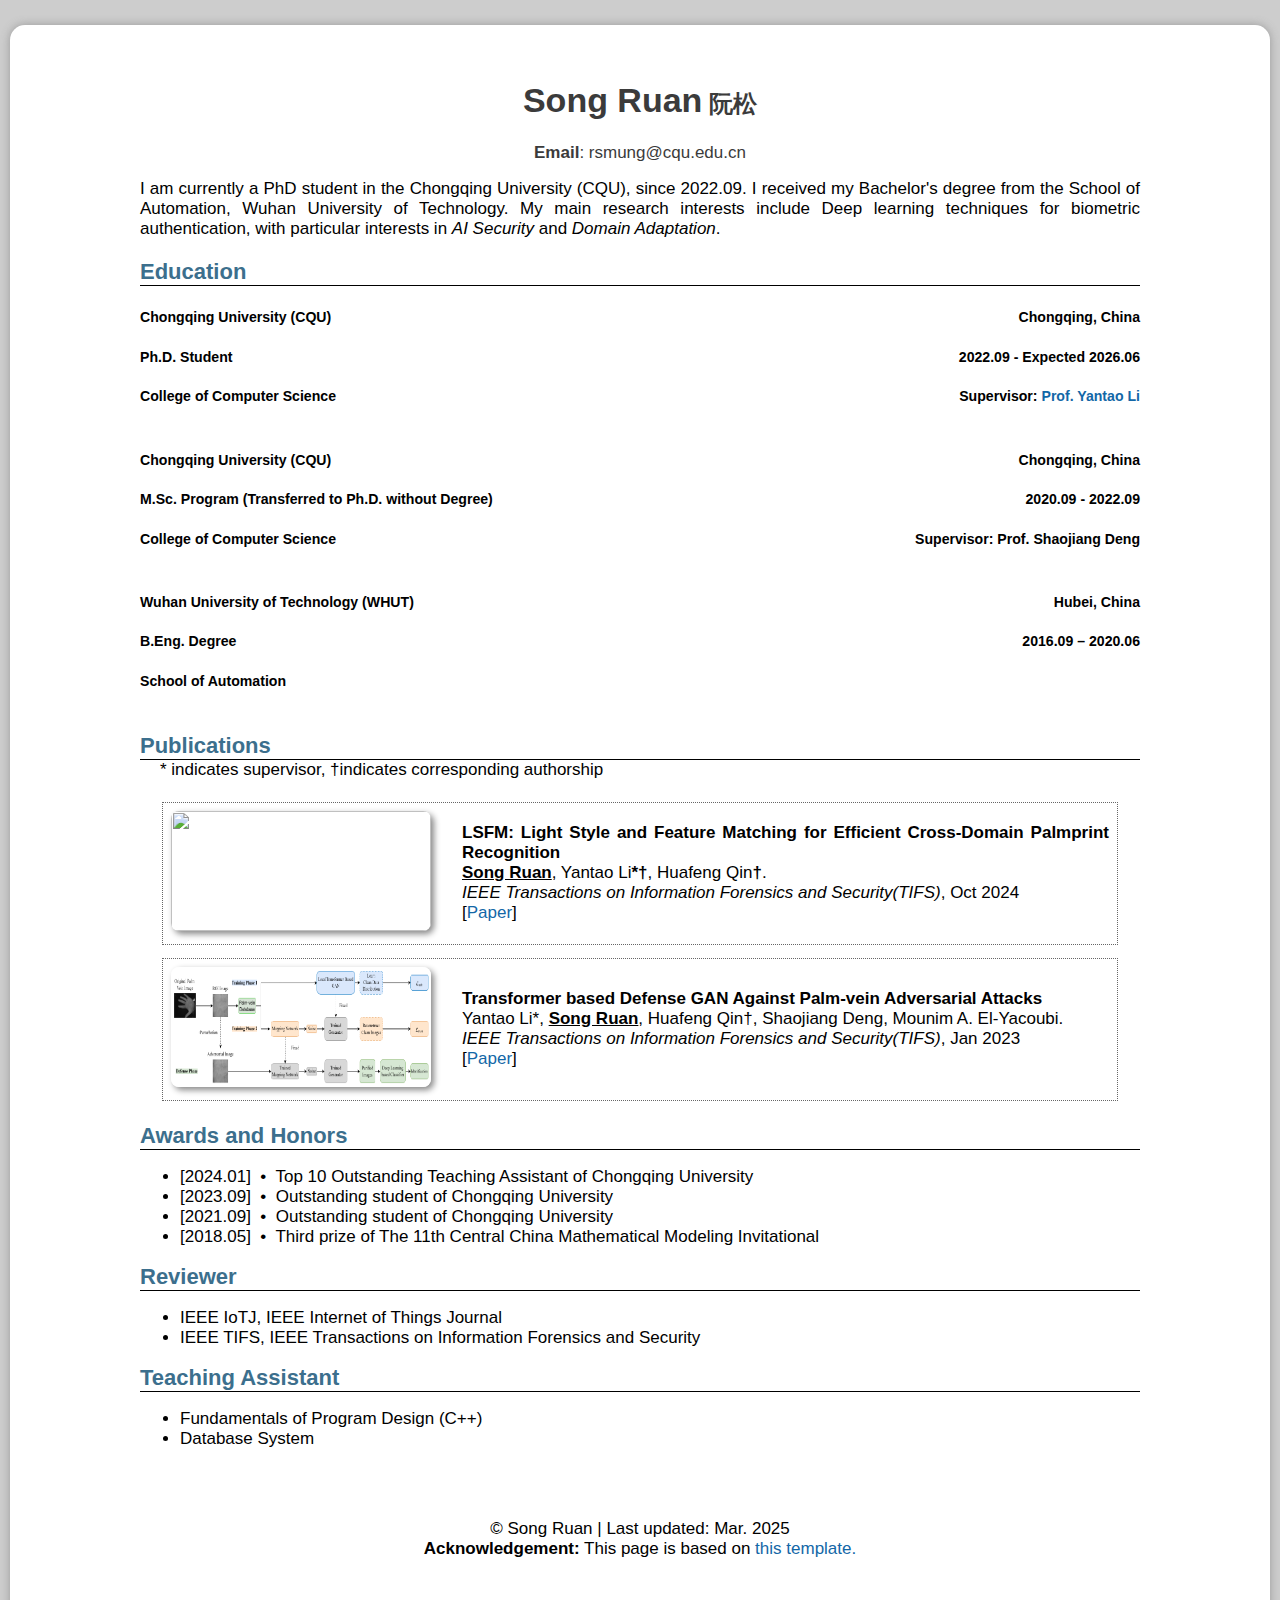
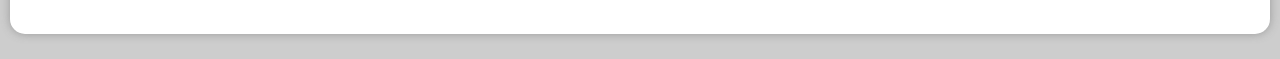
==== commit e87eae34: "Update index.html" ====
--- a/index.html
+++ b/index.html
@@ -251,22 +251,6 @@
 
 		<br>
 
-<!--		<div class="section_title">Programming Skills</div>-->
-<!--		<div style="border-top: 1px solid black; width: 100%;"></div>-->
-<!--		<table style="width:950px; margin-left: 20px;">-->
-<!--&lt;!&ndash;			<tr>&ndash;&gt;-->
-<!--&lt;!&ndash;				<td rowspan="2" style="text-align: center"><h5><i><strong>Programming<br>Languages</strong></i></h5></td>&ndash;&gt;-->
-<!--&lt;!&ndash;				<td rowspan="2"><h5>C/C++, Java, Python</h5></td>&ndash;&gt;-->
-<!--&lt;!&ndash;				<td rowspan="2" style="text-align: center"><h5><i><strong>Frameworks</strong></i></h5></td>&ndash;&gt;-->
-<!--&lt;!&ndash;				<td rowspan="2"><h5>Pytorch, Tensorflow</h5></td>&ndash;&gt;-->
-<!--&lt;!&ndash;			</tr>&ndash;&gt;-->
-<!--			<tr>-->
-<!--				<td style="text-align: center"><h5><i><strong>Programming Languages</strong></i></h5></td>-->
-<!--				<td><h5>C/C++, Java, Python</h5></td>-->
-<!--				<td style="text-align: center"><h5><i><strong>Frameworks</strong></i></h5></td>-->
-<!--				<td><h5>Pytorch, Tensorflow</h5></td>-->
-<!--			</tr>-->
-<!--		</table>-->
 
 		<div class="section_title">Publications</div>
 		<div style="border-top: 1px solid black; width: 100%;"></div>
@@ -280,7 +264,6 @@
 						<u><strong>Song Ruan</strong></u>, Yantao Li<strong>*&dagger;</strong>, Huafeng Qin<strong>&dagger;</strong>.<br>
 						 <i>IEEE Transactions on Information Forensics and Security(TIFS)</i>, Oct 2024<br>
 						[<a href="https://ieeexplore.ieee.org/document/10711952" target="_blank">Paper</a>]
-	<!--					, <a href="https://github.com/axz520/URL">Code</a>-->
 					</td>
 				</tr>
 
@@ -291,17 +274,11 @@
 						Yantao Li*, <u><strong>Song Ruan</strong></u>, Huafeng Qin&dagger;, Shaojiang Deng, Mounim A. El-Yacoubi.<br>
 						<i>IEEE Transactions on Information Forensics and Security(TIFS)</i>, Jan 2023<br>
 						[<a href="https://ieeexplore.ieee.org/document/10041181" target="_blank">Paper</a>]
-						<!--					, <a href="https://github.com/axz520/URL">Code</a>-->
 					</td>
 				</tr>
 			</tbody>
 		</table>
 
-
-<!--	<h2><strong>Patents</strong></h2>-->
-<!--        <ul>-->
-<!--			<li>Yong Xia, <u>Zehui Liao</u>, and Yutong Xie. A Medical Image Classification Method for Learning with Ambiguously-labeled Data. Chinese Patent ZL202110203910.X, issued on 2022/11/29.</li>-->
-<!--		</ul>-->
 
 		<div class="section_title">Awards and Honors</div>
 		<div style="border-top: 1px solid black; width: 100%;"></div>
@@ -315,20 +292,12 @@
 		<div class="section_title">Reviewer</div>
 		<div style="border-top: 1px solid black; width: 100%;"></div>
 		<ul>
-			<li>Conference Review</li>
-			<ul>
-				<li>ICONIP 2023, The 30th International Conference on Neural Information Processing</li>
-				<!-- <li>CHASE 2023, The 8th IEEE/ACM International Conference on Connected Health: Applications, Systems and Engineering Technologies</li> -->
-			</ul>
-			<li>Journal Review</li>
-			<ul>
-				<li>
-					IEEE IoTJ, IEEE Internet of Things Journal
-				</li>
-				<li>
-					IEEE TIFS, IEEE Transactions on Information Forensics and Security
-				</li>
-			</ul>
+			<li>
+				IEEE IoTJ, IEEE Internet of Things Journal
+			</li>
+			<li>
+				IEEE TIFS, IEEE Transactions on Information Forensics and Security
+			</li>
 		</ul>
 
 		<div class="section_title">Teaching Assistant</div>
@@ -340,9 +309,8 @@
 
 		<p>
 			<div align="center">
-		<script type="text/javascript" src="//rf.revolvermaps.com/0/0/8.js?i=55reogy0byz&amp;m=7&amp;c=ff0000&amp;cr1=ffffff&amp;f=times_new_roman&amp;l=33&amp;s=300" async="async"></script>
 		<br>
-				&copy; Song Ruan | Last updated: Oct. 2023
+				&copy; Song Ruan | Last updated: Mar. 2025
 					<div class="text">
 						<b>Acknowledgement:</b> This page is based on <a href="https://ycwu1997.github.io/eli/">this template.</a></a>
 					</div>
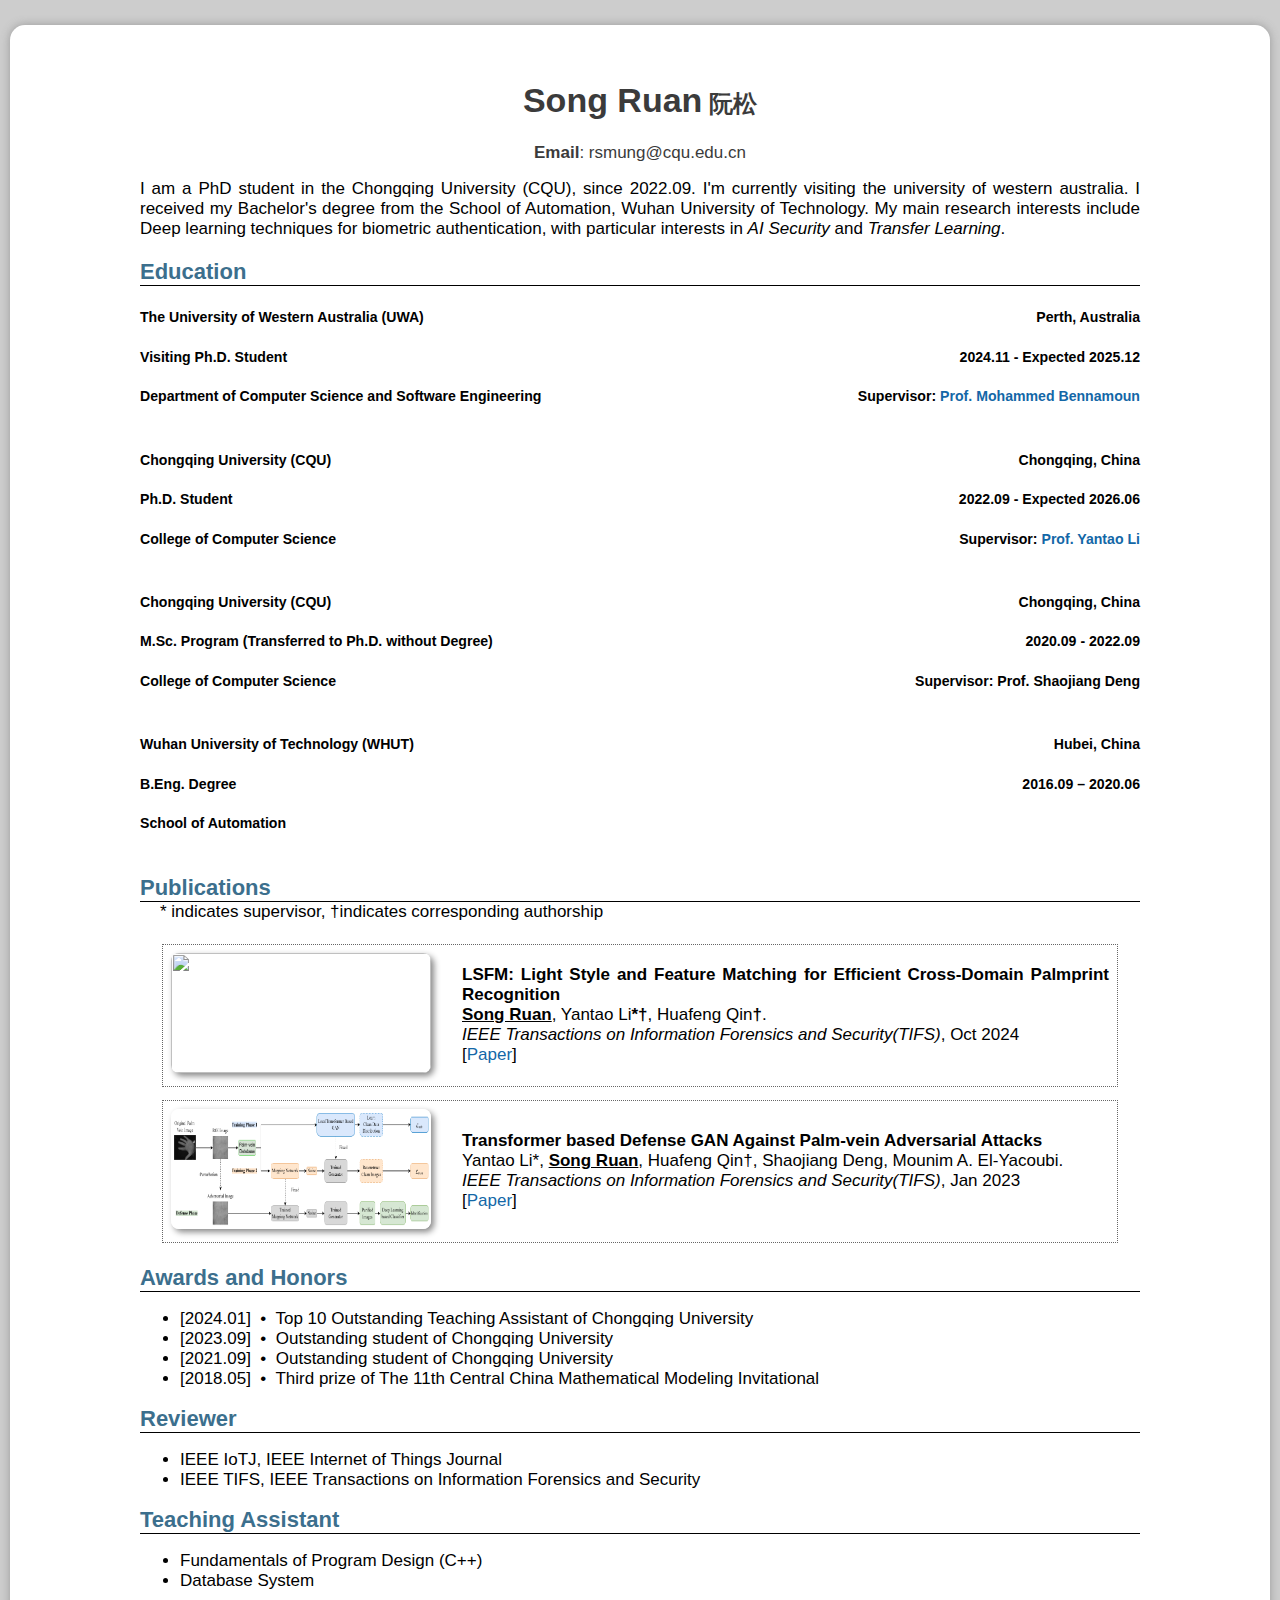
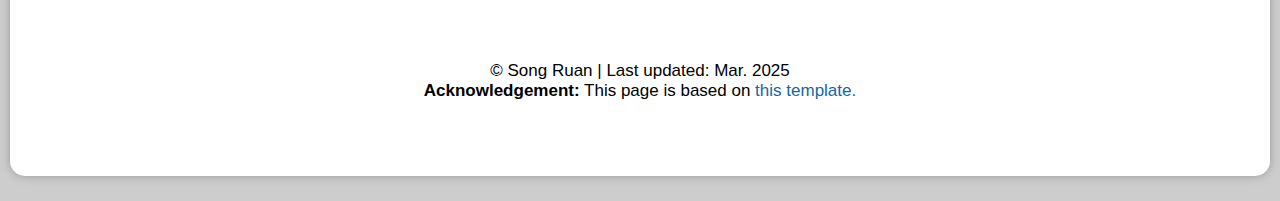
==== commit b0cfb82e: "Update index.html" ====
--- a/index.html
+++ b/index.html
@@ -151,8 +151,8 @@
 
 
 		<div>
-			I am currently a PhD student in the Chongqing University (CQU), since 2022.09. I received my Bachelor's degree from the School of Automation, Wuhan University of Technology.
-			My main research interests include Deep learning techniques for biometric authentication, with particular interests in <i>AI Security</i> and <i>Domain Adaptation</i>.
+			I am a PhD student in the Chongqing University (CQU), since 2022.09. I'm currently visiting the university of western australia. I received my Bachelor's degree from the School of Automation, Wuhan University of Technology.
+			My main research interests include Deep learning techniques for biometric authentication, with particular interests in <i>AI Security</i> and <i>Transfer Learning</i>.
 		</div>
 		<br>
 
@@ -165,6 +165,30 @@
 		<div class="section_title">Education</div>
 		<div style="border-top: 1px solid black; width: 100%;"></div>
 		<div>
+			<!--Visiting Ph.D.-->
+			<div class="sep_container">
+				<div class="sep_container_left"><h5><strong>The University of Western Australia (UWA)</strong></h5></div>
+				<div class="sep_container_right"><h5>Perth, Australia</h5></div>
+			</div>
+
+			<div class="sep_container">
+				<h5 class="sep_container_left" style=" margin-top: 0;">
+					<strong>Visiting Ph.D. Student</strong>
+				</h5>
+				<h5 class="sep_container_right" style=" margin-top: 0;">
+					2024.11 - Expected 2025.12
+				</h5>
+			</div>
+
+			<div class="sep_container">
+				<h5 class="sep_container_left" style=" margin-top: 0;">
+					Department of Computer Science and Software Engineering
+				</h5>
+				<h5 class="sep_container_right" style=" margin-top: 0;">
+					Supervisor: <a href="https://research-repository.uwa.edu.au/en/persons/mohammed-bennamoun" target="_blank">Prof. Mohammed Bennamoun</a>
+				</h5>
+			</div>
+
 			<!--Ph.D.-->
 			<div class="sep_container">
 				<div class="sep_container_left"><h5><strong>Chongqing University (CQU)</strong></h5></div>
